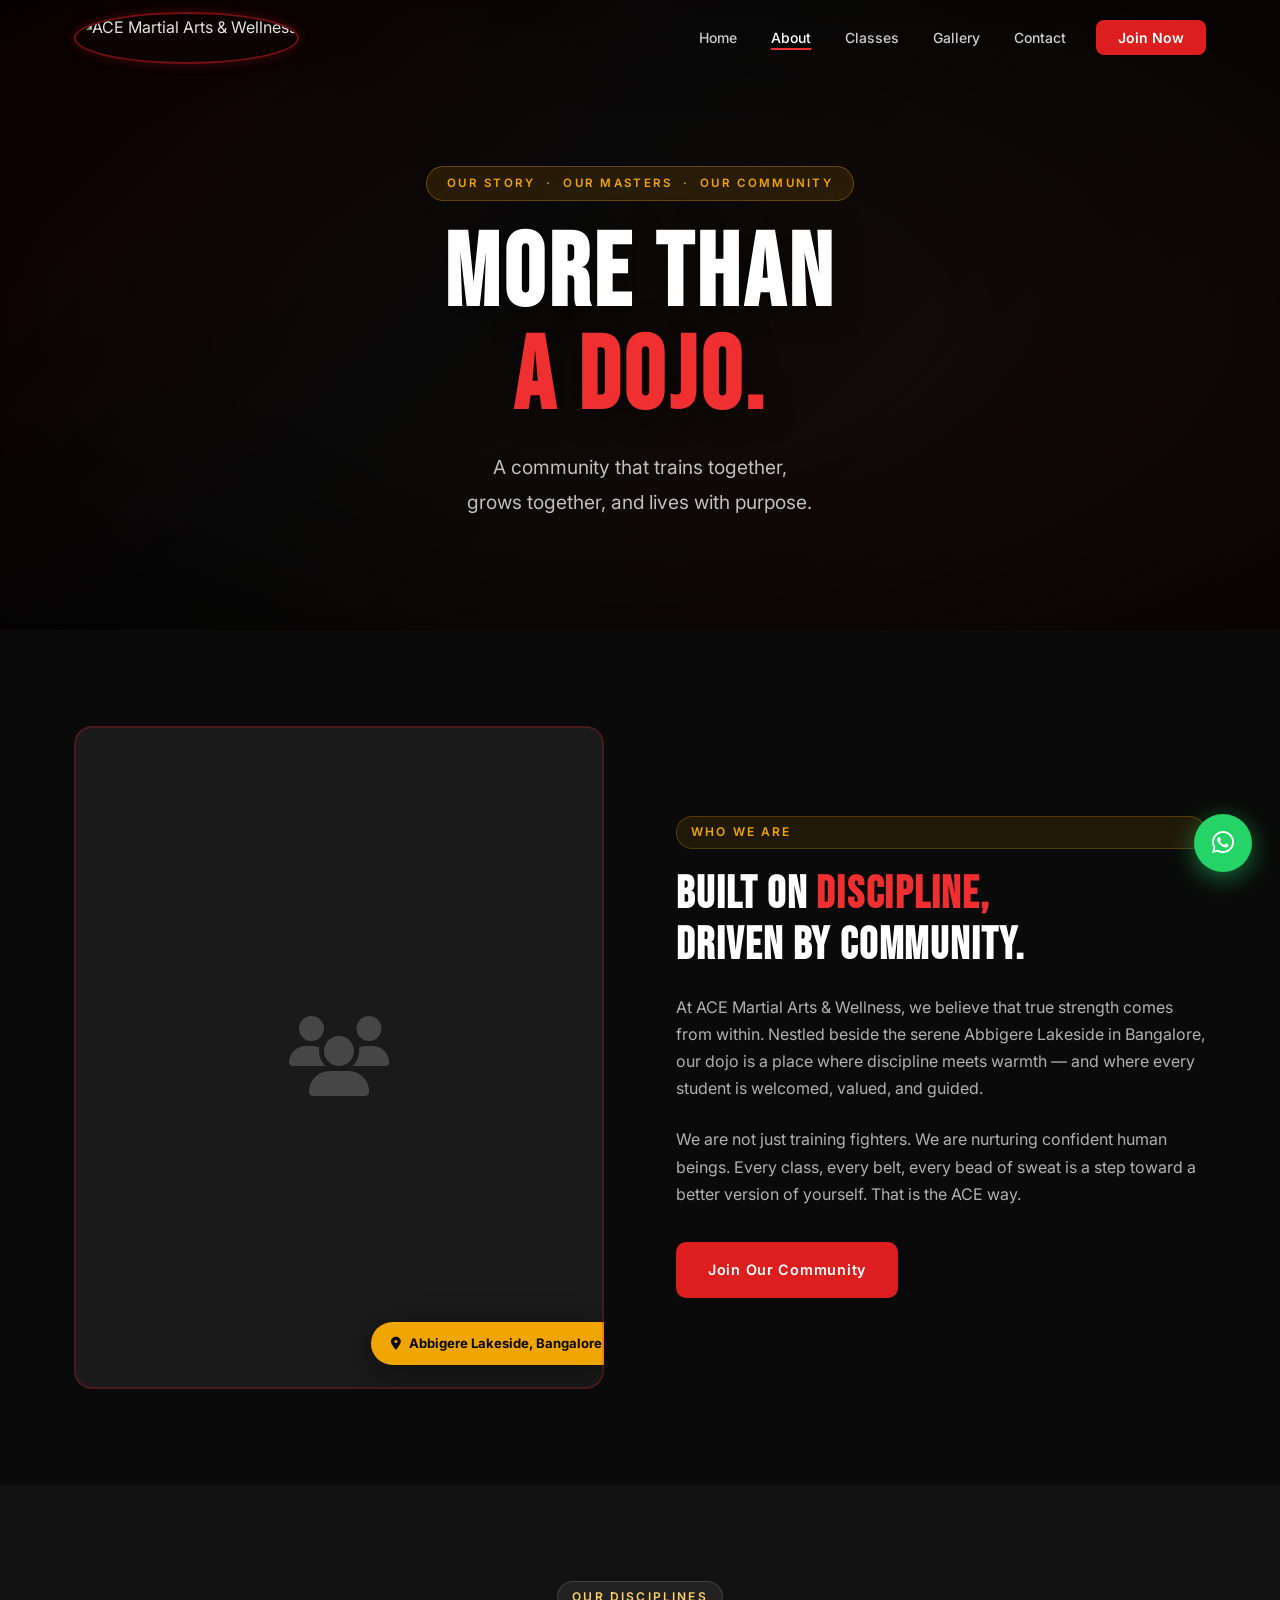
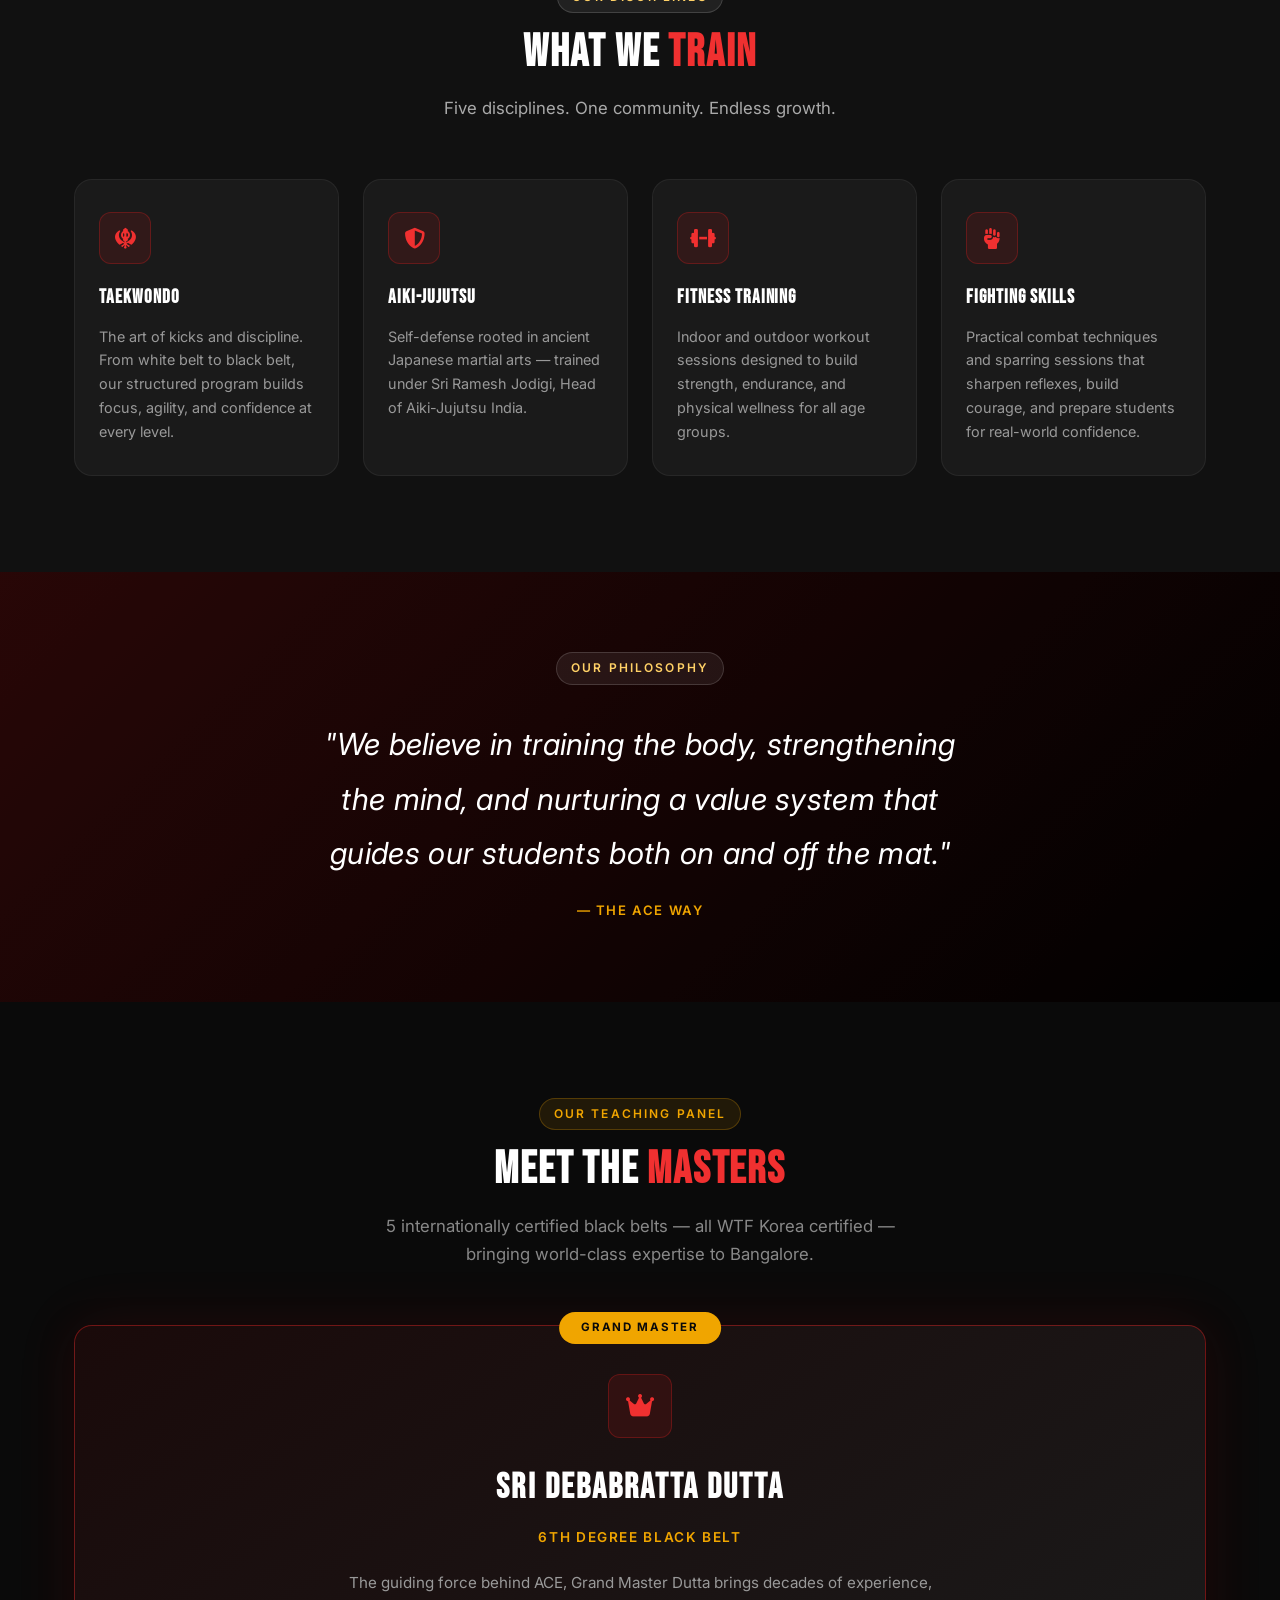
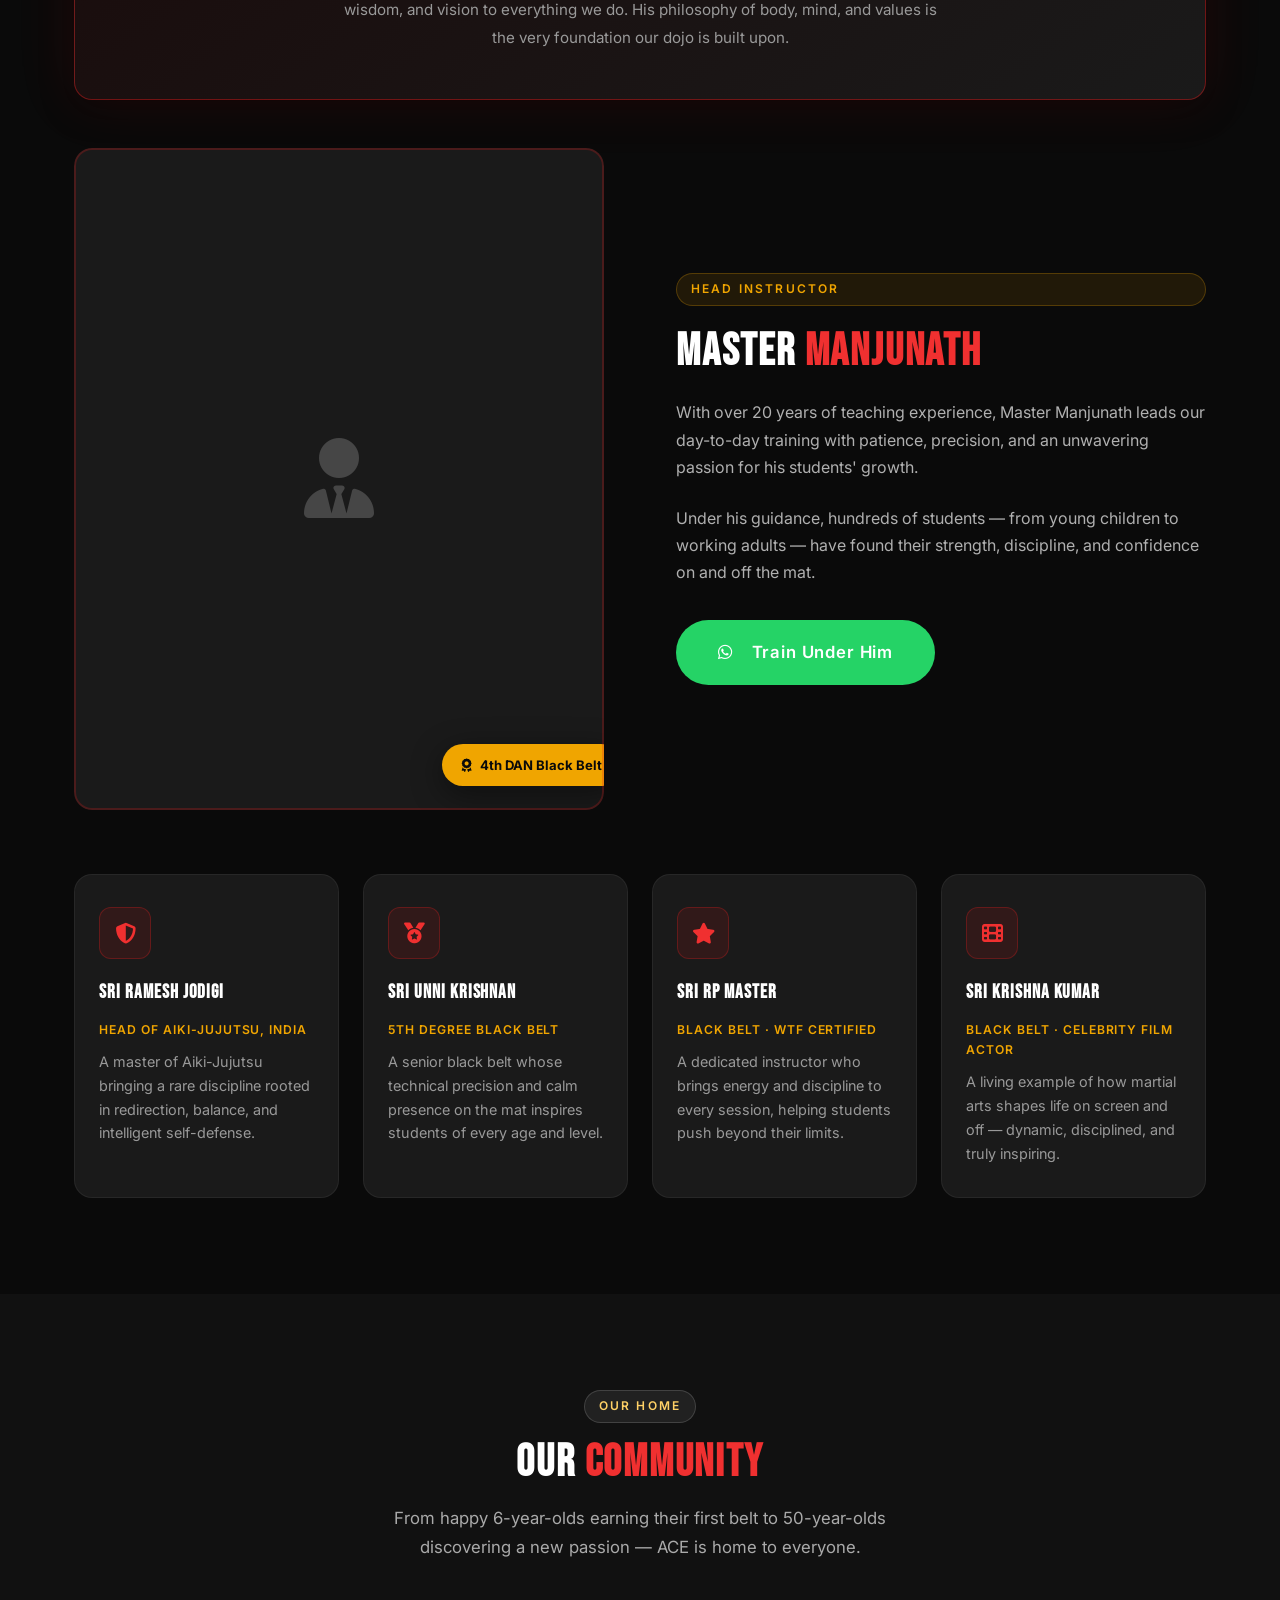
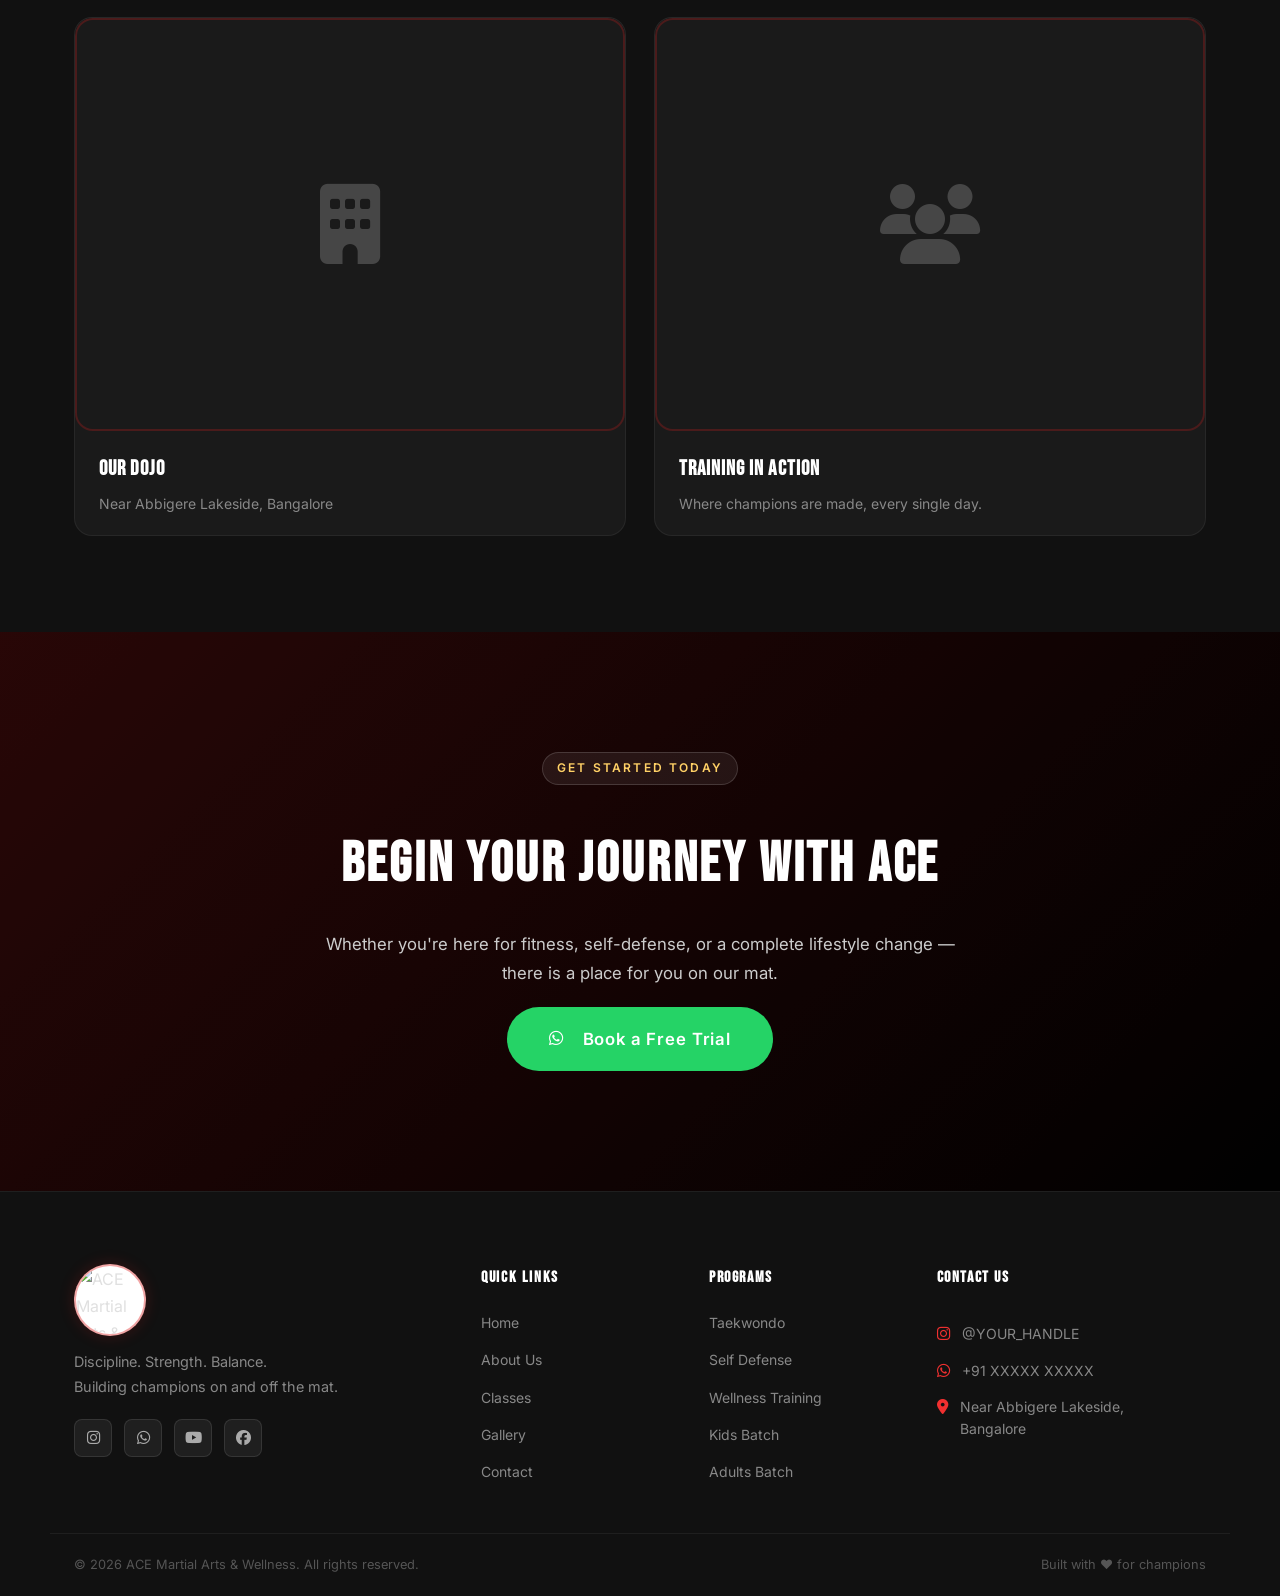
==== about.html @ c9cb8244 "Stage 1" ====
<!DOCTYPE html>
<html lang="en">
<head>
  <meta charset="UTF-8" />
  <meta name="viewport" content="width=device-width, initial-scale=1.0" />
  <title>About Us | ACE Martial Arts & Wellness</title>
  <link rel="stylesheet" href="css/style.css" />
  <link rel="stylesheet" href="css/responsive.css" />
  <link rel="preconnect" href="https://fonts.googleapis.com" />
  <link rel="preconnect" href="https://fonts.gstatic.com" crossorigin />
  <link href="https://fonts.googleapis.com/css2?family=Bebas+Neue&family=Inter:wght@300;400;500;600;700&display=swap" rel="stylesheet" />
  <link rel="stylesheet" href="https://cdnjs.cloudflare.com/ajax/libs/font-awesome/6.5.0/css/all.min.css" />
</head>
<body>

  <!-- ========== NAVIGATION ========== -->
  <nav class="navbar" id="navbar">
    <div class="nav-container">
      <a href="index.html" class="nav-logo">
        <img src="images/logo.jpeg" alt="ACE Martial Arts & Wellness" class="nav-logo-img" />
      </a>
      <ul class="nav-links" id="navLinks">
        <li><a href="index.html" class="nav-link">Home</a></li>
        <li><a href="about.html" class="nav-link active">About</a></li>
        <li><a href="classes.html" class="nav-link">Classes</a></li>
        <li><a href="gallery.html" class="nav-link">Gallery</a></li>
        <li><a href="contact.html" class="nav-link">Contact</a></li>
        <li><a href="https://wa.me/91XXXXXXXXXX" target="_blank" class="nav-cta">Join Now</a></li>
      </ul>
      <button class="hamburger" id="hamburger" aria-label="Toggle menu">
        <span></span><span></span><span></span>
      </button>
    </div>
  </nav>

  <!-- ========== HERO BANNER ========== -->
  <section class="hero" style="min-height: 70vh;">
    <div class="hero-overlay"></div>
    <div class="hero-content">
      <p class="hero-badge">Our Story &nbsp;·&nbsp; Our Masters &nbsp;·&nbsp; Our Community</p>
      <h1 class="hero-title">More Than<br /><span class="hero-title-accent">a Dojo.</span></h1>
      <p class="hero-tagline">A community that trains together,<br />grows together, and lives with purpose.</p>
    </div>
  </section>

  <!-- ========== WHO WE ARE ========== -->
  <section class="intro section">
    <div class="container">
      <div class="intro-grid">

        <div class="intro-visual">
          <div class="intro-img-wrapper">
            <img src="images/group-photo.jpg" alt="ACE Community" onerror="this.style.display='none'" />
            <div class="intro-img-placeholder"><i class="fas fa-users"></i></div>
            <div class="intro-badge-float">
              <i class="fas fa-map-marker-alt"></i>
              <span>Abbigere Lakeside, Bangalore</span>
            </div>
          </div>
        </div>

        <div class="intro-text">
          <span class="section-tag">Who We Are</span>
          <h2 class="section-title">Built on <span class="highlight">Discipline,</span><br />Driven by Community.</h2>
          <p class="section-body">
            At ACE Martial Arts &amp; Wellness, we believe that true strength comes from within.
            Nestled beside the serene Abbigere Lakeside in Bangalore, our dojo is a place where
            discipline meets warmth — and where every student is welcomed, valued, and guided.
          </p>
          <p class="section-body">
            We are not just training fighters. We are nurturing confident human beings. Every class,
            every belt, every bead of sweat is a step toward a better version of yourself.
            That is the ACE way.
          </p>
          <a href="contact.html" class="btn btn-primary">Join Our Community</a>
        </div>

      </div>
    </div>
  </section>

  <!-- ========== WHAT WE TRAIN ========== -->
  <section class="why-us section dark-section">
    <div class="container">
      <div class="section-header center">
        <span class="section-tag light">Our Disciplines</span>
        <h2 class="section-title light">What We <span class="highlight">Train</span></h2>
        <p class="section-subtitle light">Five disciplines. One community. Endless growth.</p>
      </div>
      <div class="features-grid">

        <div class="feature-card">
          <div class="feature-icon"><i class="fas fa-khanda"></i></div>
          <h3>Taekwondo</h3>
          <p>The art of kicks and discipline. From white belt to black belt, our structured program builds focus, agility, and confidence at every level.</p>
        </div>

        <div class="feature-card">
          <div class="feature-icon"><i class="fas fa-shield-halved"></i></div>
          <h3>Aiki-Jujutsu</h3>
          <p>Self-defense rooted in ancient Japanese martial arts — trained under Sri Ramesh Jodigi, Head of Aiki-Jujutsu India.</p>
        </div>

        <div class="feature-card">
          <div class="feature-icon"><i class="fas fa-dumbbell"></i></div>
          <h3>Fitness Training</h3>
          <p>Indoor and outdoor workout sessions designed to build strength, endurance, and physical wellness for all age groups.</p>
        </div>

        <div class="feature-card">
          <div class="feature-icon"><i class="fas fa-hand-fist"></i></div>
          <h3>Fighting Skills</h3>
          <p>Practical combat techniques and sparring sessions that sharpen reflexes, build courage, and prepare students for real-world confidence.</p>
        </div>

      </div>
    </div>
  </section>

  <!-- ========== PHILOSOPHY QUOTE ========== -->
  <section class="cta-section" style="padding: 80px 24px;">
    <div class="cta-overlay"></div>
    <div class="cta-content">
      <span class="section-tag light">Our Philosophy</span>
      <h2 style="font-size: clamp(1.3rem, 3vw, 1.9rem); font-family: var(--font-body); font-weight: 400; font-style: italic; letter-spacing: 0.01em; line-height: 1.8;">
        "We believe in training the body, strengthening the mind, and nurturing a value system
        that guides our students both on and off the mat."
      </h2>
      <p style="color: var(--clr-gold); font-weight: 600; letter-spacing: 0.12em; text-transform: uppercase; font-size: 0.82rem;">
        — The ACE Way
      </p>
    </div>
  </section>

  <!-- ========== GRAND MASTER ========== -->
  <section class="section">
    <div class="container">
      <div class="section-header center">
        <span class="section-tag">Our Teaching Panel</span>
        <h2 class="section-title">Meet the <span class="highlight">Masters</span></h2>
        <p class="section-subtitle">5 internationally certified black belts — all WTF Korea certified — bringing world-class expertise to Bangalore.</p>
      </div>

      <!-- Grand Master highlight card -->
      <div class="pricing-card" style="margin-bottom: 48px; text-align: center; padding: 48px 40px;">
        <div class="pricing-badge">Grand Master</div>
        <div class="feature-icon" style="margin: 0 auto 20px; width: 64px; height: 64px; font-size: 1.6rem;">
          <i class="fas fa-crown"></i>
        </div>
        <h3 style="font-family: var(--font-display); font-size: 2.2rem; letter-spacing: 0.06em; color: var(--clr-white); margin-bottom: 8px;">
          Sri Debabratta Dutta
        </h3>
        <p style="color: var(--clr-gold); font-weight: 600; font-size: 0.85rem; letter-spacing: 0.12em; text-transform: uppercase; margin-bottom: 20px;">
          6th Degree Black Belt
        </p>
        <p style="color: #999; max-width: 600px; margin: 0 auto; font-size: 0.95rem; line-height: 1.8;">
          The guiding force behind ACE, Grand Master Dutta brings decades of experience, wisdom,
          and vision to everything we do. His philosophy of body, mind, and values is the
          very foundation our dojo is built upon.
        </p>
      </div>

      <!-- Head Instructor — Master Manjunath -->
      <div class="intro-grid" style="margin-bottom: 64px;">
        <div class="intro-visual">
          <div class="intro-img-wrapper">
            <img src="images/instructor.jpg" alt="Master Manjunath" onerror="this.style.display='none'" />
            <div class="intro-img-placeholder"><i class="fas fa-user-tie"></i></div>
            <div class="intro-badge-float">
              <i class="fas fa-award"></i>
              <span>4th DAN Black Belt</span>
            </div>
          </div>
        </div>
        <div class="intro-text">
          <span class="section-tag">Head Instructor</span>
          <h2 class="section-title">Master <span class="highlight">Manjunath</span></h2>
          <p class="section-body">
            With over 20 years of teaching experience, Master Manjunath leads our day-to-day
            training with patience, precision, and an unwavering passion for his students' growth.
          </p>
          <p class="section-body">
            Under his guidance, hundreds of students — from young children to working adults —
            have found their strength, discipline, and confidence on and off the mat.
          </p>
          <a href="https://wa.me/91XXXXXXXXXX" target="_blank" class="btn btn-whatsapp">
            <i class="fab fa-whatsapp"></i>&nbsp; Train Under Him
          </a>
        </div>
      </div>

      <!-- Other 4 Masters -->
      <div class="features-grid">

        <div class="feature-card">
          <div class="feature-icon"><i class="fas fa-shield-halved"></i></div>
          <h3>Sri Ramesh Jodigi</h3>
          <p style="color: var(--clr-gold); font-size: 0.76rem; font-weight: 600; letter-spacing: 0.08em; text-transform: uppercase; margin-bottom: 10px;">
            Head of Aiki-Jujutsu, India
          </p>
          <p>A master of Aiki-Jujutsu bringing a rare discipline rooted in redirection, balance, and intelligent self-defense.</p>
        </div>

        <div class="feature-card">
          <div class="feature-icon"><i class="fas fa-medal"></i></div>
          <h3>Sri Unni Krishnan</h3>
          <p style="color: var(--clr-gold); font-size: 0.76rem; font-weight: 600; letter-spacing: 0.08em; text-transform: uppercase; margin-bottom: 10px;">
            5th Degree Black Belt
          </p>
          <p>A senior black belt whose technical precision and calm presence on the mat inspires students of every age and level.</p>
        </div>

        <div class="feature-card">
          <div class="feature-icon"><i class="fas fa-star"></i></div>
          <h3>Sri RP Master</h3>
          <p style="color: var(--clr-gold); font-size: 0.76rem; font-weight: 600; letter-spacing: 0.08em; text-transform: uppercase; margin-bottom: 10px;">
            Black Belt · WTF Certified
          </p>
          <p>A dedicated instructor who brings energy and discipline to every session, helping students push beyond their limits.</p>
        </div>

        <div class="feature-card">
          <div class="feature-icon"><i class="fas fa-film"></i></div>
          <h3>Sri Krishna Kumar</h3>
          <p style="color: var(--clr-gold); font-size: 0.76rem; font-weight: 600; letter-spacing: 0.08em; text-transform: uppercase; margin-bottom: 10px;">
            Black Belt · Celebrity Film Actor
          </p>
          <p>A living example of how martial arts shapes life on screen and off — dynamic, disciplined, and truly inspiring.</p>
        </div>

      </div>
    </div>
  </section>

  <!-- ========== COMMUNITY PHOTOS ========== -->
  <section class="why-us section dark-section">
    <div class="container">
      <div class="section-header center">
        <span class="section-tag light">Our Home</span>
        <h2 class="section-title light">Our <span class="highlight">Community</span></h2>
        <p class="section-subtitle light">
          From happy 6-year-olds earning their first belt to 50-year-olds discovering
          a new passion — ACE is home to everyone.
        </p>
      </div>

      <div style="display: grid; grid-template-columns: 1fr 1fr; gap: 28px;">

        <div class="feature-card" style="padding: 0; overflow: hidden;">
          <div class="intro-img-wrapper" style="aspect-ratio: 4/3; border-radius: 10px 10px 0 0;">
            <img src="images/dojo-photo.jpg" alt="Our Dojo" onerror="this.style.display='none'" />
            <div class="intro-img-placeholder"><i class="fas fa-building"></i></div>
          </div>
          <div style="padding: 20px 24px;">
            <h3 style="font-family: var(--font-display); font-size: 1.3rem; color: var(--clr-white); letter-spacing: 0.05em; margin-bottom: 6px;">Our Dojo</h3>
            <p style="font-size: 0.875rem; color: #888;">Near Abbigere Lakeside, Bangalore</p>
          </div>
        </div>

        <div class="feature-card" style="padding: 0; overflow: hidden;">
          <div class="intro-img-wrapper" style="aspect-ratio: 4/3; border-radius: 10px 10px 0 0;">
            <img src="images/community-photo.jpg" alt="Training in action" onerror="this.style.display='none'" />
            <div class="intro-img-placeholder"><i class="fas fa-users"></i></div>
          </div>
          <div style="padding: 20px 24px;">
            <h3 style="font-family: var(--font-display); font-size: 1.3rem; color: var(--clr-white); letter-spacing: 0.05em; margin-bottom: 6px;">Training in Action</h3>
            <p style="font-size: 0.875rem; color: #888;">Where champions are made, every single day.</p>
          </div>
        </div>

      </div>
    </div>
  </section>

  <!-- ========== CALL TO ACTION ========== -->
  <section class="cta-section">
    <div class="cta-overlay"></div>
    <div class="cta-content">
      <span class="section-tag light">Get Started Today</span>
      <h2>Begin Your Journey with ACE</h2>
      <p>Whether you're here for fitness, self-defense, or a complete lifestyle change —<br />there is a place for you on our mat.</p>
      <a href="https://wa.me/91XXXXXXXXXX" target="_blank" class="btn btn-whatsapp">
        <i class="fab fa-whatsapp"></i>&nbsp; Book a Free Trial
      </a>
    </div>
  </section>

  <!-- ========== FOOTER ========== -->
  <footer class="footer">
    <div class="footer-container">

      <div class="footer-brand">
        <a href="index.html" class="footer-logo">
          <img src="images/logo.jpeg" alt="ACE Martial Arts & Wellness" class="footer-logo-img" />
        </a>
        <p>Discipline. Strength. Balance.<br />Building champions on and off the mat.</p>
        <div class="footer-socials">
          <a href="https://instagram.com/YOUR_HANDLE" target="_blank" aria-label="Instagram"><i class="fab fa-instagram"></i></a>
          <a href="https://wa.me/91XXXXXXXXXX" target="_blank" aria-label="WhatsApp"><i class="fab fa-whatsapp"></i></a>
          <a href="#" aria-label="YouTube"><i class="fab fa-youtube"></i></a>
          <a href="#" aria-label="Facebook"><i class="fab fa-facebook"></i></a>
        </div>
      </div>

      <div class="footer-links-col">
        <h4>Quick Links</h4>
        <ul>
          <li><a href="index.html">Home</a></li>
          <li><a href="about.html">About Us</a></li>
          <li><a href="classes.html">Classes</a></li>
          <li><a href="gallery.html">Gallery</a></li>
          <li><a href="contact.html">Contact</a></li>
        </ul>
      </div>

      <div class="footer-links-col">
        <h4>Programs</h4>
        <ul>
          <li><a href="classes.html">Taekwondo</a></li>
          <li><a href="classes.html">Self Defense</a></li>
          <li><a href="classes.html">Wellness Training</a></li>
          <li><a href="classes.html">Kids Batch</a></li>
          <li><a href="classes.html">Adults Batch</a></li>
        </ul>
      </div>

      <div class="footer-contact-col">
        <h4>Contact Us</h4>
        <div class="footer-contact-item">
          <i class="fab fa-instagram"></i>
          <a href="https://instagram.com/YOUR_HANDLE" target="_blank">@YOUR_HANDLE</a>
        </div>
        <div class="footer-contact-item">
          <i class="fab fa-whatsapp"></i>
          <a href="https://wa.me/91XXXXXXXXXX" target="_blank">+91 XXXXX XXXXX</a>
        </div>
        <div class="footer-contact-item">
          <i class="fas fa-location-dot"></i>
          <p>Near Abbigere Lakeside,<br />Bangalore</p>
        </div>
      </div>

    </div>
    <div class="footer-bottom">
      <p>&copy; 2026 ACE Martial Arts &amp; Wellness. All rights reserved.</p>
      <p>Built with &hearts; for champions</p>
    </div>
  </footer>

  <!-- ========== FLOATING WHATSAPP ========== -->
  <a href="https://wa.me/91XXXXXXXXXX" target="_blank" class="whatsapp-float" aria-label="Chat on WhatsApp">
    <i class="fab fa-whatsapp"></i>
  </a>

  <!-- ========== BACK TO TOP ========== -->
  <button class="back-to-top" id="backToTop" aria-label="Back to top">
    <i class="fas fa-chevron-up"></i>
  </button>

  <script src="js/main.js"></script>
</body>
</html>
---- css/style.css ----
/* ============================================================
   ACE MARTIAL ARTS & WELLNESS — Main Stylesheet
   Theme: Dark Red + Black + Gold accent
   Font: Bebas Neue (headings) + Inter (body)
   ============================================================ */

/* ---------- CSS VARIABLES ---------- */
:root {
  --clr-black:      #0a0a0a;
  --clr-dark:       #111111;
  --clr-dark-card:  #1a1a1a;
  --clr-dark-mid:   #222222;
  --clr-red:        #dc1e1e;
  --clr-red-dark:   #a81515;
  --clr-red-light:  #f03030;
  --clr-gold:       #f0a500;
  --clr-gold-light: #ffd166;
  --clr-white:      #ffffff;
  --clr-off-white:  #f5f5f5;
  --clr-text:       #e0e0e0;
  --clr-muted:      #888888;

  --font-display: 'Bebas Neue', sans-serif;
  --font-body:    'Inter', sans-serif;

  --nav-h: 75px;
  --radius: 10px;
  --radius-lg: 18px;
  --shadow: 0 8px 32px rgba(0,0,0,0.45);
  --shadow-sm: 0 4px 16px rgba(0,0,0,0.3);
  --transition: 0.3s ease;
}

/* ---------- RESET & BASE ---------- */
*, *::before, *::after { box-sizing: border-box; margin: 0; padding: 0; }

html { scroll-behavior: smooth; }

body {
  font-family: var(--font-body);
  background-color: var(--clr-black);
  color: var(--clr-text);
  line-height: 1.7;
  overflow-x: hidden;
}

img { max-width: 100%; display: block; }

a { text-decoration: none; color: inherit; }

ul { list-style: none; }

/* ---------- UTILITIES ---------- */
.container {
  max-width: 1180px;
  margin: 0 auto;
  padding: 0 24px;
}

.section { padding: 96px 0; }

.dark-section {
  background: var(--clr-dark);
}

.section-header.center { text-align: center; margin-bottom: 56px; }

.section-tag {
  display: inline-block;
  font-size: 0.75rem;
  font-weight: 600;
  letter-spacing: 0.18em;
  text-transform: uppercase;
  color: var(--clr-gold);
  background: rgba(240,165,0,0.1);
  border: 1px solid rgba(240,165,0,0.25);
  padding: 5px 14px;
  border-radius: 50px;
  margin-bottom: 14px;
}

.section-tag.light {
  color: var(--clr-gold-light);
  background: rgba(255,255,255,0.07);
  border-color: rgba(255,255,255,0.15);
}

.section-title {
  font-family: var(--font-display);
  font-size: clamp(2rem, 4vw, 2.8rem);
  letter-spacing: 0.04em;
  color: var(--clr-white);
  line-height: 1.15;
  margin-bottom: 16px;
}

.section-title.light { color: var(--clr-white); }

.section-subtitle {
  font-size: 1.05rem;
  color: var(--clr-muted);
  max-width: 520px;
  margin: 0 auto;
}

.section-subtitle.light { color: #aaaaaa; }

.section-body {
  font-size: 1.0rem;
  color: #b0b0b0;
  margin-bottom: 18px;
}

.highlight { color: var(--clr-red-light); }

/* ---------- BUTTONS ---------- */
.btn {
  display: inline-flex;
  align-items: center;
  justify-content: center;
  gap: 8px;
  padding: 14px 30px;
  font-family: var(--font-body);
  font-size: 0.9rem;
  font-weight: 600;
  letter-spacing: 0.05em;
  border-radius: var(--radius);
  border: 2px solid transparent;
  cursor: pointer;
  transition: all var(--transition);
  white-space: nowrap;
}

.btn-primary {
  background: var(--clr-red);
  color: var(--clr-white);
  border-color: var(--clr-red);
}
.btn-primary:hover {
  background: var(--clr-red-light);
  border-color: var(--clr-red-light);
  transform: translateY(-2px);
  box-shadow: 0 6px 24px rgba(220,30,30,0.45);
}

.btn-outline {
  background: transparent;
  color: var(--clr-white);
  border-color: rgba(255,255,255,0.4);
}
.btn-outline:hover {
  background: rgba(255,255,255,0.1);
  border-color: var(--clr-white);
  transform: translateY(-2px);
}

.btn-whatsapp {
  background: #25d366;
  color: var(--clr-white);
  font-size: 1.05rem;
  padding: 16px 40px;
  border-radius: 50px;
}
.btn-whatsapp:hover {
  background: #1ebe5c;
  transform: translateY(-3px);
  box-shadow: 0 8px 28px rgba(37,211,102,0.4);
}

/* ============================================================
   NAVIGATION
   ============================================================ */
.navbar {
  position: fixed;
  top: 0; left: 0; right: 0;
  height: var(--nav-h);
  z-index: 1000;
  background: transparent;
  transition: background var(--transition), box-shadow var(--transition);
}

.navbar.scrolled {
  background: rgba(10,10,10,0.96);
  backdrop-filter: blur(14px);
  -webkit-backdrop-filter: blur(14px);
  box-shadow: 0 2px 20px rgba(0,0,0,0.6);
}

.nav-container {
  max-width: 1180px;
  margin: 0 auto;
  padding: 0 24px;
  height: 100%;
  display: flex;
  align-items: center;
  justify-content: space-between;
}

.nav-logo {
  display: flex;
  align-items: center;
  gap: 10px;
  text-decoration: none;
}

.logo-icon {
  font-size: 1.5rem;
  color: var(--clr-gold);
}

.logo-text {
  font-family: var(--font-display);
  font-size: 1.45rem;
  letter-spacing: 0.06em;
  color: var(--clr-white);
}

.logo-accent { color: var(--clr-red-light); }

/* Logo image — navbar */
.nav-logo-img {
  height: 52px;
  width: auto;
  border-radius: 50%;
  object-fit: cover;
  mix-blend-mode: screen;
  border: 2px solid rgba(220,30,30,0.5);
  box-shadow: 0 0 12px rgba(220,30,30,0.25);
  transition: box-shadow var(--transition), transform var(--transition);
}

.nav-logo-img:hover {
  box-shadow: 0 0 20px rgba(220,30,30,0.5);
  transform: scale(1.05);
}

/* Logo image — footer */
.footer-logo-img {
  height: 72px;
  width: 72px;
  border-radius: 50%;
  object-fit: cover;
  background: var(--clr-white);
  border: 2px solid rgba(220,30,30,0.4);
  box-shadow: 0 0 16px rgba(220,30,30,0.2);
  margin-bottom: 4px;
}

.nav-links {
  display: flex;
  align-items: center;
  gap: 6px;
}

.nav-link {
  font-size: 0.875rem;
  font-weight: 500;
  color: #cccccc;
  padding: 8px 14px;
  border-radius: 6px;
  transition: color var(--transition), background var(--transition);
  position: relative;
}

.nav-link::after {
  content: '';
  position: absolute;
  bottom: 4px; left: 50%;
  width: 0; height: 2px;
  background: var(--clr-red-light);
  border-radius: 2px;
  transform: translateX(-50%);
  transition: width var(--transition);
}

.nav-link:hover,
.nav-link.active {
  color: var(--clr-white);
}

.nav-link:hover::after,
.nav-link.active::after {
  width: 60%;
}

.nav-cta {
  margin-left: 10px;
  background: var(--clr-red);
  color: var(--clr-white) !important;
  padding: 9px 22px;
  border-radius: 8px;
  font-size: 0.875rem;
  font-weight: 600;
  transition: all var(--transition);
}

.nav-cta:hover {
  background: var(--clr-red-light);
  transform: translateY(-1px);
}

/* Hamburger */
.hamburger {
  display: none;
  flex-direction: column;
  gap: 5px;
  background: none;
  border: none;
  cursor: pointer;
  padding: 6px;
}

.hamburger span {
  display: block;
  width: 24px;
  height: 2px;
  background: var(--clr-white);
  border-radius: 2px;
  transition: all var(--transition);
}

.hamburger.open span:nth-child(1) { transform: translateY(7px) rotate(45deg); }
.hamburger.open span:nth-child(2) { opacity: 0; }
.hamburger.open span:nth-child(3) { transform: translateY(-7px) rotate(-45deg); }

/* ============================================================
   HERO
   ============================================================ */
.hero {
  position: relative;
  min-height: 100vh;
  display: flex;
  align-items: center;
  justify-content: center;
  text-align: center;
  overflow: hidden;
  background:
    linear-gradient(135deg, rgba(220,30,30,0.18) 0%, rgba(10,10,10,0.92) 55%),
    url('../images/hero-bg.jpg') center/cover no-repeat;
}

/* Fallback animated gradient when no image */
.hero::before {
  content: '';
  position: absolute;
  inset: 0;
  background: linear-gradient(135deg, #1a0000 0%, #0a0a0a 40%, #1a0a00 100%);
  z-index: 0;
}

.hero-overlay {
  position: absolute;
  inset: 0;
  background: radial-gradient(ellipse at center, transparent 30%, rgba(0,0,0,0.7) 100%);
  z-index: 1;
}

.hero-content {
  position: relative;
  z-index: 2;
  max-width: 780px;
  padding: 0 24px;
}

.hero-badge {
  display: inline-block;
  font-size: 0.72rem;
  font-weight: 600;
  letter-spacing: 0.2em;
  text-transform: uppercase;
  color: var(--clr-gold);
  background: rgba(240,165,0,0.12);
  border: 1px solid rgba(240,165,0,0.3);
  padding: 7px 20px;
  border-radius: 50px;
  margin-bottom: 24px;
}

.hero-title {
  font-family: var(--font-display);
  font-size: clamp(3rem, 8vw, 6.5rem);
  letter-spacing: 0.04em;
  color: var(--clr-white);
  line-height: 1.0;
  margin-bottom: 20px;
  text-shadow: 0 4px 30px rgba(0,0,0,0.5);
}

.hero-title-accent { color: var(--clr-red-light); }

.hero-tagline {
  font-size: clamp(1rem, 2.5vw, 1.2rem);
  color: #c0c0c0;
  margin-bottom: 40px;
  line-height: 1.8;
}

.hero-actions {
  display: flex;
  gap: 16px;
  justify-content: center;
  flex-wrap: wrap;
}

.hero-scroll-hint {
  position: absolute;
  bottom: 32px;
  left: 50%;
  transform: translateX(-50%);
  z-index: 2;
  display: flex;
  flex-direction: column;
  align-items: center;
  gap: 6px;
  font-size: 0.72rem;
  letter-spacing: 0.15em;
  text-transform: uppercase;
  color: #888;
  animation: bounce 2s infinite;
}

@keyframes bounce {
  0%, 100% { transform: translateX(-50%) translateY(0); }
  50%       { transform: translateX(-50%) translateY(6px); }
}

/* ============================================================
   STATS STRIP
   ============================================================ */
.stats-strip {
  background: var(--clr-red-dark);
  padding: 28px 24px;
}

.stats-container {
  max-width: 900px;
  margin: 0 auto;
  display: flex;
  align-items: center;
  justify-content: space-around;
  gap: 16px;
  flex-wrap: wrap;
}

.stat-item {
  display: flex;
  flex-direction: column;
  align-items: center;
  gap: 4px;
}

.stat-number {
  font-family: var(--font-display);
  font-size: 2.2rem;
  letter-spacing: 0.05em;
  color: var(--clr-white);
  line-height: 1;
}

.stat-label {
  font-size: 0.75rem;
  font-weight: 500;
  letter-spacing: 0.1em;
  text-transform: uppercase;
  color: rgba(255,255,255,0.75);
}

.stat-divider {
  width: 1px;
  height: 40px;
  background: rgba(255,255,255,0.2);
}

/* ============================================================
   INTRO SECTION
   ============================================================ */
.intro-grid {
  display: grid;
  grid-template-columns: 1fr 1fr;
  gap: 72px;
  align-items: center;
}

.intro-img-wrapper {
  position: relative;
  border-radius: var(--radius-lg);
  overflow: hidden;
  background: var(--clr-dark-card);
  aspect-ratio: 4/5;
  display: flex;
  align-items: center;
  justify-content: center;
}

.intro-img-wrapper img {
  width: 100%;
  height: 100%;
  object-fit: cover;
  border-radius: var(--radius-lg);
}

.intro-img-placeholder {
  font-size: 5rem;
  color: var(--clr-muted);
  opacity: 0.4;
}

.intro-img-wrapper::after {
  content: '';
  position: absolute;
  inset: 0;
  border-radius: var(--radius-lg);
  border: 2px solid rgba(220,30,30,0.25);
  pointer-events: none;
}

.intro-badge-float {
  position: absolute;
  bottom: 24px;
  right: -18px;
  background: var(--clr-gold);
  color: var(--clr-black);
  display: flex;
  align-items: center;
  gap: 8px;
  padding: 10px 20px;
  border-radius: 50px;
  font-size: 0.82rem;
  font-weight: 700;
  box-shadow: var(--shadow);
}

.intro-text {
  display: flex;
  flex-direction: column;
  gap: 6px;
}

.intro-text .btn { margin-top: 10px; align-self: flex-start; }

/* ============================================================
   WHY US / FEATURES
   ============================================================ */
.features-grid {
  display: grid;
  grid-template-columns: repeat(4, 1fr);
  gap: 24px;
}

.feature-card {
  background: var(--clr-dark-card);
  border: 1px solid rgba(255,255,255,0.06);
  border-radius: var(--radius-lg);
  padding: 32px 24px;
  transition: transform var(--transition), border-color var(--transition), box-shadow var(--transition);
}

.feature-card:hover {
  transform: translateY(-6px);
  border-color: rgba(220,30,30,0.4);
  box-shadow: 0 12px 36px rgba(220,30,30,0.15);
}

.feature-icon {
  width: 52px;
  height: 52px;
  background: rgba(220,30,30,0.12);
  border: 1px solid rgba(220,30,30,0.3);
  border-radius: 12px;
  display: flex;
  align-items: center;
  justify-content: center;
  font-size: 1.3rem;
  color: var(--clr-red-light);
  margin-bottom: 18px;
}

.feature-card h3 {
  font-family: var(--font-display);
  font-size: 1.2rem;
  letter-spacing: 0.05em;
  color: var(--clr-white);
  margin-bottom: 10px;
}

.feature-card p {
  font-size: 0.9rem;
  color: #999;
  line-height: 1.65;
}

/* ============================================================
   PROGRAMS / CLASSES PREVIEW
   ============================================================ */
.programs-grid {
  display: grid;
  grid-template-columns: repeat(3, 1fr);
  gap: 28px;
}

.program-card {
  background: var(--clr-dark-card);
  border: 1px solid rgba(255,255,255,0.07);
  border-radius: var(--radius-lg);
  padding: 36px 28px;
  display: flex;
  flex-direction: column;
  gap: 14px;
  position: relative;
  transition: transform var(--transition), box-shadow var(--transition), border-color var(--transition);
}

.program-card:hover {
  transform: translateY(-6px);
  box-shadow: var(--shadow);
  border-color: rgba(220,30,30,0.35);
}

.program-card.featured {
  background: linear-gradient(145deg, #1e0808, #1a1a1a);
  border-color: var(--clr-red);
  box-shadow: 0 0 40px rgba(220,30,30,0.2);
}

.program-icon {
  width: 56px;
  height: 56px;
  background: rgba(220,30,30,0.15);
  border-radius: 14px;
  display: flex;
  align-items: center;
  justify-content: center;
  font-size: 1.4rem;
  color: var(--clr-red-light);
}

.program-tag {
  position: absolute;
  top: 18px; right: 18px;
  background: var(--clr-gold);
  color: var(--clr-black);
  font-size: 0.68rem;
  font-weight: 700;
  letter-spacing: 0.1em;
  text-transform: uppercase;
  padding: 4px 12px;
  border-radius: 50px;
}

.program-card h3 {
  font-family: var(--font-display);
  font-size: 1.5rem;
  letter-spacing: 0.05em;
  color: var(--clr-white);
}

.program-card p {
  font-size: 0.9rem;
  color: #999;
  line-height: 1.65;
  flex-grow: 1;
}

.program-features {
  display: flex;
  flex-direction: column;
  gap: 8px;
}

.program-features li {
  display: flex;
  align-items: center;
  gap: 10px;
  font-size: 0.875rem;
  color: #bbb;
}

.program-features li i {
  color: var(--clr-gold);
  font-size: 0.75rem;
  flex-shrink: 0;
}

.program-card .btn {
  margin-top: 6px;
  width: 100%;
}

/* ============================================================
   DISCIPLINES STRIP
   ============================================================ */
.disciplines-strip {
  display: flex;
  align-items: center;
  justify-content: center;
  gap: 24px;
  margin-bottom: 52px;
  flex-wrap: wrap;
}

.discipline-item {
  display: flex;
  flex-direction: column;
  align-items: center;
  gap: 10px;
}

.discipline-icon {
  width: 64px;
  height: 64px;
  background: rgba(220,30,30,0.12);
  border: 1px solid rgba(220,30,30,0.3);
  border-radius: 16px;
  display: flex;
  align-items: center;
  justify-content: center;
  font-size: 1.5rem;
  color: var(--clr-red-light);
}

.discipline-item span {
  font-size: 0.85rem;
  font-weight: 600;
  letter-spacing: 0.08em;
  text-transform: uppercase;
  color: #aaa;
}

.discipline-plus {
  font-family: var(--font-display);
  font-size: 2.2rem;
  color: var(--clr-red);
  line-height: 1;
  margin-bottom: 18px;
}

/* ============================================================
   PRICING CARD
   ============================================================ */
.pricing-card-wrapper {
  max-width: 820px;
  margin: 0 auto;
}

.pricing-card {
  background: linear-gradient(145deg, #1a0a0a, #1a1a1a);
  border: 1px solid rgba(220,30,30,0.45);
  border-radius: var(--radius-lg);
  padding: 48px 44px;
  position: relative;
  box-shadow: 0 0 60px rgba(220,30,30,0.12), var(--shadow);
}

.pricing-badge {
  position: absolute;
  top: -14px;
  left: 50%;
  transform: translateX(-50%);
  background: var(--clr-gold);
  color: var(--clr-black);
  font-size: 0.72rem;
  font-weight: 700;
  letter-spacing: 0.15em;
  text-transform: uppercase;
  padding: 6px 22px;
  border-radius: 50px;
  white-space: nowrap;
}

.pricing-top {
  display: grid;
  grid-template-columns: 1fr auto;
  gap: 32px;
  align-items: center;
  margin-bottom: 36px;
  padding-bottom: 36px;
  border-bottom: 1px solid rgba(255,255,255,0.07);
}

.pricing-title-block h3 {
  font-family: var(--font-display);
  font-size: 1.8rem;
  letter-spacing: 0.05em;
  color: var(--clr-white);
  margin-bottom: 8px;
}

.pricing-title-block p {
  font-size: 0.9rem;
  color: #888;
}

.pricing-price-block {
  display: flex;
  flex-direction: column;
  gap: 10px;
  text-align: right;
}

.price-row {
  display: flex;
  flex-direction: column;
  gap: 2px;
}

.price-label {
  font-size: 0.72rem;
  font-weight: 600;
  letter-spacing: 0.1em;
  text-transform: uppercase;
  color: var(--clr-muted);
}

.price-amount {
  font-family: var(--font-display);
  font-size: 2rem;
  letter-spacing: 0.04em;
  color: var(--clr-gold);
  line-height: 1.1;
}

.price-per {
  font-family: var(--font-body);
  font-size: 0.85rem;
  font-weight: 500;
  color: var(--clr-muted);
}

.price-divider {
  height: 1px;
  background: rgba(255,255,255,0.08);
  margin: 4px 0;
}

.pricing-features {
  display: grid;
  grid-template-columns: repeat(3, 1fr);
  gap: 28px;
  margin-bottom: 36px;
}

.pf-col h4 {
  display: flex;
  align-items: center;
  gap: 8px;
  font-size: 0.85rem;
  font-weight: 700;
  letter-spacing: 0.08em;
  text-transform: uppercase;
  color: var(--clr-red-light);
  margin-bottom: 14px;
}

.pf-col h4 i { font-size: 0.8rem; }

.pf-col ul {
  display: flex;
  flex-direction: column;
  gap: 9px;
}

.pf-col ul li {
  display: flex;
  align-items: center;
  gap: 9px;
  font-size: 0.875rem;
  color: #bbb;
}

.pf-col ul li i {
  color: var(--clr-gold);
  font-size: 0.7rem;
  flex-shrink: 0;
}

.pricing-action {
  display: flex;
  flex-direction: column;
  align-items: center;
  gap: 14px;
  padding-top: 32px;
  border-top: 1px solid rgba(255,255,255,0.07);
}

.pricing-action .btn-whatsapp {
  font-size: 1rem;
  padding: 15px 44px;
}

.pricing-note {
  font-size: 0.78rem;
  color: var(--clr-muted);
  letter-spacing: 0.05em;
}

/* ============================================================
   CTA SECTION
   ============================================================ */
.cta-section {
  position: relative;
  padding: 120px 24px;
  text-align: center;
  overflow: hidden;
  background:
    linear-gradient(rgba(0,0,0,0.72), rgba(0,0,0,0.72)),
    url('../images/hero-bg.jpg') center/cover no-repeat fixed;
}

.cta-section::before {
  content: '';
  position: absolute;
  inset: 0;
  background: linear-gradient(135deg, rgba(220,30,30,0.25), rgba(0,0,0,0.8));
  z-index: 0;
}

.cta-overlay {
  position: absolute;
  inset: 0;
  background: rgba(0,0,0,0.3);
  z-index: 1;
}

.cta-content {
  position: relative;
  z-index: 2;
  max-width: 640px;
  margin: 0 auto;
  display: flex;
  flex-direction: column;
  align-items: center;
  gap: 18px;
}

.cta-content h2 {
  font-family: var(--font-display);
  font-size: clamp(2.2rem, 5vw, 3.5rem);
  letter-spacing: 0.05em;
  color: var(--clr-white);
}

.cta-content p {
  font-size: 1.05rem;
  color: #cccccc;
  line-height: 1.75;
}

/* ============================================================
   FOOTER
   ============================================================ */
.footer {
  background: var(--clr-dark);
  border-top: 1px solid rgba(255,255,255,0.06);
}

.footer-container {
  max-width: 1180px;
  margin: 0 auto;
  padding: 72px 24px 48px;
  display: grid;
  grid-template-columns: 2fr 1fr 1fr 1.5fr;
  gap: 48px;
}

.footer-brand p {
  font-size: 0.9rem;
  color: #888;
  margin-top: 14px;
  line-height: 1.7;
}

.footer-logo { margin-bottom: 4px; }

.footer-socials {
  display: flex;
  gap: 12px;
  margin-top: 20px;
}

.footer-socials a {
  width: 38px;
  height: 38px;
  background: rgba(255,255,255,0.06);
  border: 1px solid rgba(255,255,255,0.1);
  border-radius: 8px;
  display: flex;
  align-items: center;
  justify-content: center;
  color: #aaa;
  font-size: 0.95rem;
  transition: all var(--transition);
}

.footer-socials a:hover {
  background: var(--clr-red);
  border-color: var(--clr-red);
  color: var(--clr-white);
  transform: translateY(-2px);
}

.footer-links-col h4,
.footer-contact-col h4 {
  font-family: var(--font-display);
  font-size: 1rem;
  letter-spacing: 0.1em;
  color: var(--clr-white);
  margin-bottom: 18px;
}

.footer-links-col ul { display: flex; flex-direction: column; gap: 10px; }

.footer-links-col a {
  font-size: 0.875rem;
  color: #888;
  transition: color var(--transition);
}

.footer-links-col a:hover { color: var(--clr-red-light); }

.footer-contact-col {
  display: flex;
  flex-direction: column;
  gap: 14px;
}

.footer-contact-item {
  display: flex;
  align-items: flex-start;
  gap: 12px;
}

.footer-contact-item i {
  color: var(--clr-red-light);
  font-size: 0.95rem;
  margin-top: 3px;
  flex-shrink: 0;
}

.footer-contact-item a,
.footer-contact-item p {
  font-size: 0.875rem;
  color: #888;
  line-height: 1.6;
  transition: color var(--transition);
}

.footer-contact-item a:hover { color: var(--clr-white); }

.footer-bottom {
  border-top: 1px solid rgba(255,255,255,0.06);
  padding: 20px 24px;
  max-width: 1180px;
  margin: 0 auto;
  display: flex;
  align-items: center;
  justify-content: space-between;
  flex-wrap: wrap;
  gap: 8px;
}

.footer-bottom p {
  font-size: 0.8rem;
  color: #555;
}

/* ============================================================
   FLOATING WHATSAPP BUTTON
   ============================================================ */
.whatsapp-float {
  position: fixed;
  bottom: 28px;
  right: 28px;
  z-index: 999;
  width: 58px;
  height: 58px;
  background: #25d366;
  color: var(--clr-white);
  border-radius: 50%;
  display: flex;
  align-items: center;
  justify-content: center;
  font-size: 1.6rem;
  box-shadow: 0 6px 24px rgba(37,211,102,0.5);
  transition: transform var(--transition), box-shadow var(--transition);
  animation: pulse-wa 2.5s infinite;
}

.whatsapp-float:hover {
  transform: scale(1.12);
  box-shadow: 0 8px 32px rgba(37,211,102,0.65);
  animation: none;
}

@keyframes pulse-wa {
  0%, 100% { box-shadow: 0 6px 24px rgba(37,211,102,0.5); }
  50%       { box-shadow: 0 6px 32px rgba(37,211,102,0.8), 0 0 0 10px rgba(37,211,102,0.08); }
}

/* ============================================================
   BACK TO TOP BUTTON
   ============================================================ */
.back-to-top {
  position: fixed;
  bottom: 98px;
  right: 30px;
  z-index: 998;
  width: 44px;
  height: 44px;
  background: var(--clr-dark-card);
  border: 1px solid rgba(255,255,255,0.12);
  color: var(--clr-white);
  border-radius: 50%;
  display: flex;
  align-items: center;
  justify-content: center;
  font-size: 0.85rem;
  cursor: pointer;
  opacity: 0;
  pointer-events: none;
  transition: opacity var(--transition), transform var(--transition);
}

.back-to-top.visible {
  opacity: 1;
  pointer-events: all;
}

.back-to-top:hover {
  background: var(--clr-red);
  border-color: var(--clr-red);
  transform: translateY(-3px);
}

/* ============================================================
   SCROLL ANIMATIONS
   ============================================================ */
.fade-in {
  opacity: 0;
  transform: translateY(28px);
  transition: opacity 0.6s ease, transform 0.6s ease;
}

.fade-in.visible {
  opacity: 1;
  transform: translateY(0);
}
.hero-content {
  padding-top: calc(var(--nav-h) + 20px);
}
---- css/responsive.css ----
/* ============================================================
   ACE MARTIAL ARTS — Responsive Styles
   Breakpoints:
     lg  → max 1100px
     md  → max 860px  (tablet)
     sm  → max 600px  (mobile)
     xs  → max 420px  (small phones)
   ============================================================ */

/* ---------- LARGE SCREENS (≤1100px) ---------- */
@media (max-width: 1100px) {
  .features-grid {
    grid-template-columns: repeat(2, 1fr);
  }

  .footer-container {
    grid-template-columns: 1fr 1fr;
    gap: 36px;
  }

  .footer-brand { grid-column: 1 / -1; }
}

/* ---------- TABLET (≤860px) ---------- */
@media (max-width: 860px) {
  /* Nav */
  .hamburger { display: flex; }

  .nav-links {
    position: fixed;
    top: var(--nav-h);
    left: 0; right: 0;
    background: rgba(10,10,10,0.97);
    backdrop-filter: blur(16px);
    flex-direction: column;
    align-items: stretch;
    padding: 16px 24px 28px;
    gap: 4px;
    transform: translateY(-110%);
    opacity: 0;
    pointer-events: none;
    transition: transform 0.35s ease, opacity 0.35s ease;
    border-bottom: 1px solid rgba(255,255,255,0.08);
  }

  .nav-links.open {
    transform: translateY(0);
    opacity: 1;
    pointer-events: all;
  }

  .nav-link {
    padding: 12px 16px;
    border-radius: 8px;
    font-size: 1rem;
  }

  .nav-link::after { display: none; }

  .nav-cta {
    margin-left: 0;
    margin-top: 8px;
    text-align: center;
    padding: 13px 22px;
  }

  /* Hero */
  .hero-title { font-size: clamp(2.6rem, 10vw, 4.5rem); }

  /* Intro */
  .intro-grid {
    grid-template-columns: 1fr;
    gap: 40px;
  }

  .intro-img-wrapper { max-width: 420px; margin: 0 auto; }

  .intro-badge-float { right: 0; }

  /* Pricing card */
  .pricing-top {
    grid-template-columns: 1fr;
    gap: 24px;
  }
  .pricing-price-block { text-align: left; flex-direction: row; gap: 28px; }
  .pricing-card { padding: 36px 28px; }
  .pricing-features { grid-template-columns: 1fr; gap: 20px; }

  /* Footer */
  .footer-container {
    grid-template-columns: 1fr 1fr;
    padding: 48px 24px 36px;
  }

  .footer-brand { grid-column: 1 / -1; }
}

/* ---------- MOBILE (≤600px) ---------- */
@media (max-width: 600px) {
  :root { --nav-h: 64px; }

  .section { padding: 64px 0; }

  /* Hero */
  .hero { min-height: 100svh; }
  .hero-badge { font-size: 0.65rem; letter-spacing: 0.12em; }
  .hero-title { font-size: clamp(2.2rem, 11vw, 3.5rem); }
  .hero-tagline { font-size: 0.95rem; }
  .hero-actions { flex-direction: column; gap: 12px; }
  .hero-actions .btn { width: 100%; max-width: 280px; }

  /* Stats strip */
  .stats-container {
    display: grid;
    grid-template-columns: 1fr 1fr;
    gap: 20px;
    text-align: center;
  }

  .stat-divider { display: none; }

  /* Features */
  .features-grid { grid-template-columns: 1fr; }

  /* Pricing card mobile */
  .pricing-card { padding: 32px 20px; }
  .pricing-price-block { flex-direction: column; gap: 12px; }
  .disciplines-strip { gap: 14px; }
  .discipline-plus { font-size: 1.6rem; margin-bottom: 12px; }

  /* Programs */
  .programs-grid { max-width: 100%; }

  /* Footer */
  .footer-container { grid-template-columns: 1fr; gap: 28px; }

  .footer-brand { grid-column: auto; }

  .footer-bottom {
    flex-direction: column;
    text-align: center;
    gap: 6px;
  }

  /* CTA */
  .cta-section { padding: 80px 24px; }
  .cta-content h2 { font-size: 2rem; }

  /* Floating buttons */
  .whatsapp-float {
    bottom: 20px;
    right: 20px;
    width: 52px;
    height: 52px;
    font-size: 1.4rem;
  }

  .back-to-top {
    bottom: 84px;
    right: 22px;
  }
}

/* ---------- SMALL PHONES (≤420px) ---------- */
@media (max-width: 420px) {
  .hero-title { font-size: 2rem; }

  .section-title { font-size: 1.7rem; }

  .stat-number { font-size: 1.8rem; }

  .feature-card { padding: 24px 18px; }

  .program-card { padding: 28px 20px; }
}

/* ---------- LANDSCAPE PHONES ---------- */
@media (max-height: 500px) and (orientation: landscape) {
  .hero { min-height: 100vw; }
  .hero-title { font-size: 2.2rem; }
}
/* ---------- CONTACT PAGE ---------- */
@media (max-width: 860px) {
  .contact-grid {
    grid-template-columns: 1fr;
    gap: 40px;
  }
}

@media (max-width: 600px) {
  .form-row {
    grid-template-columns: 1fr;
  }

  .social-strip {
    flex-direction: column;
  }

  .map-wrapper {
    height: 280px;
  }
}

/* ---------- CLASSES PAGE ---------- */
@media (max-width: 860px) {
  /* Schedule cards */
  [style*="grid-template-columns: repeat(3, 1fr)"] {
    display: grid;
    grid-template-columns: 1fr !important;
  }

  /* Grading info cards */
  [style*="grid-template-columns: 1fr 1fr"] {
    grid-template-columns: 1fr !important;
  }
}

@media (max-width: 600px) {
  /* Community photos on about page */
  [style*="grid-template-columns: 1fr 1fr"] {
    grid-template-columns: 1fr !important;
  }

  /* Belt progression */
  .belt-label {
    display: none;
  }
}
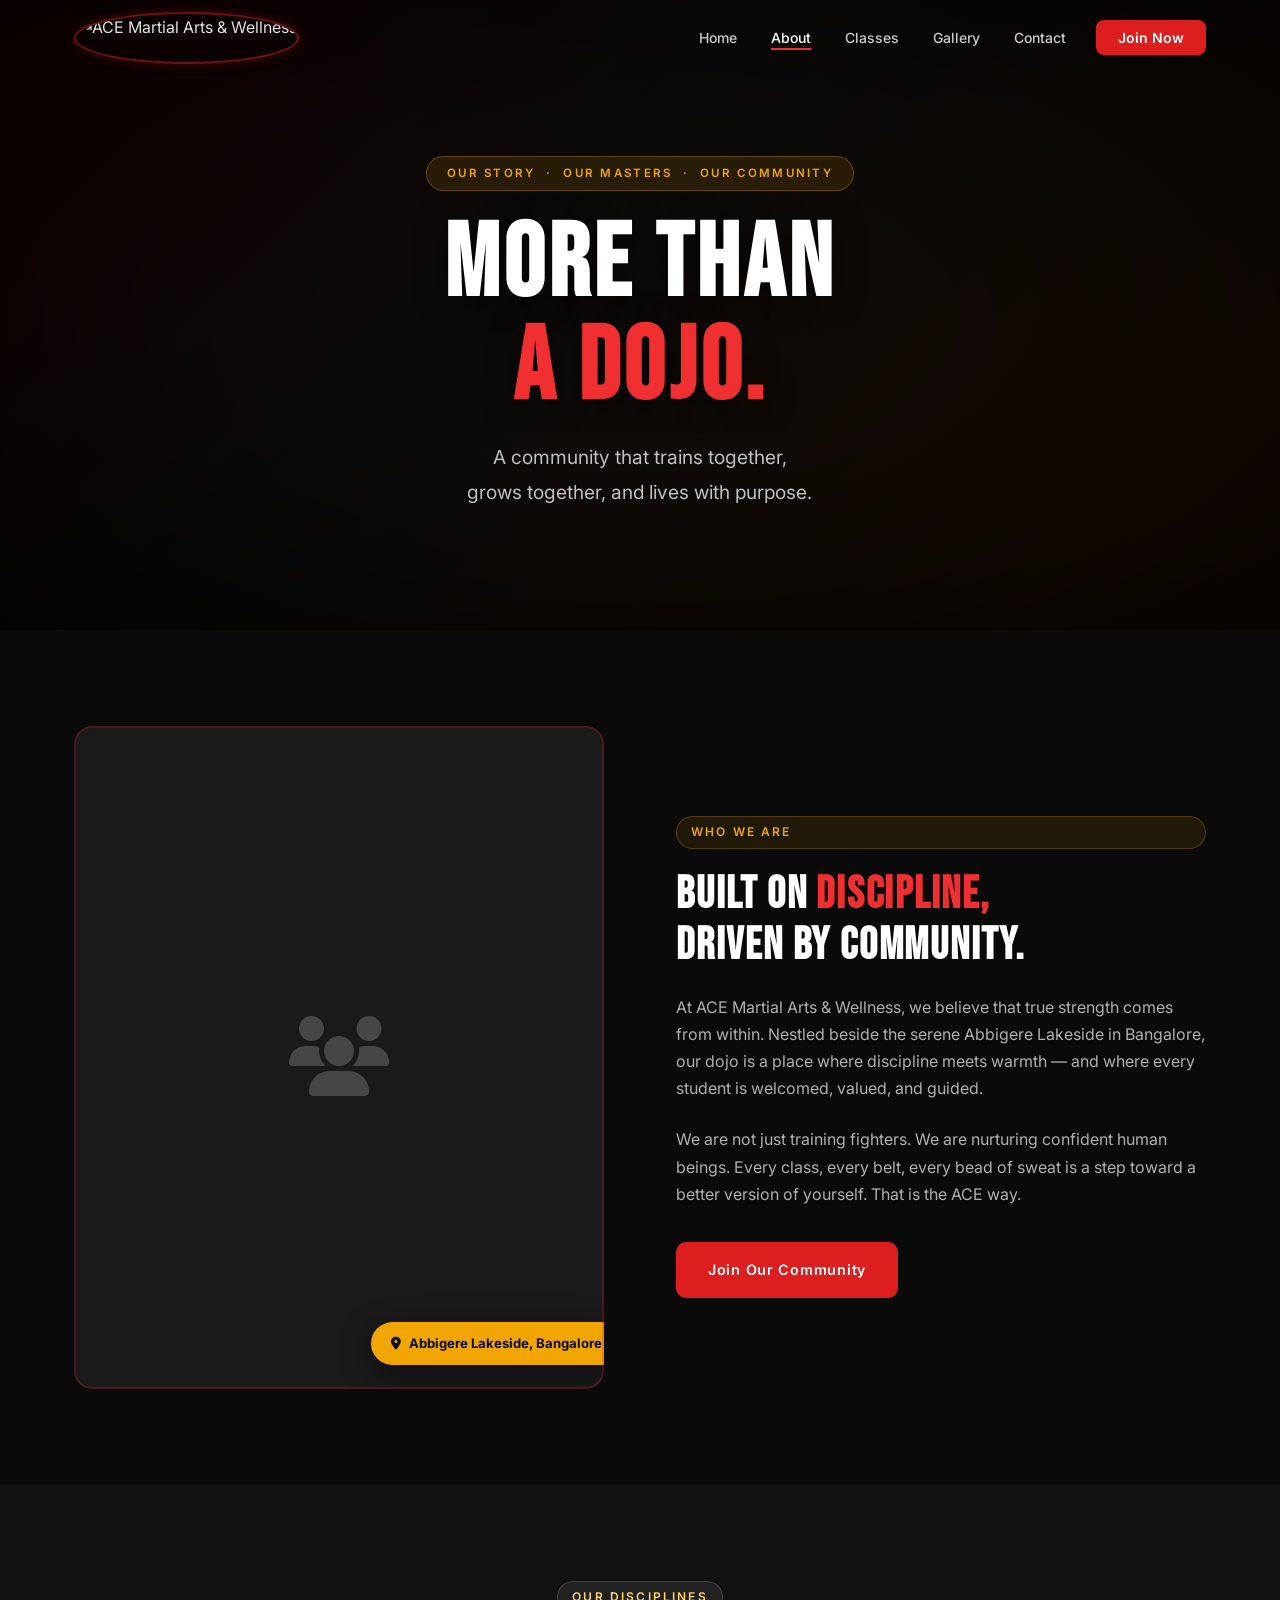
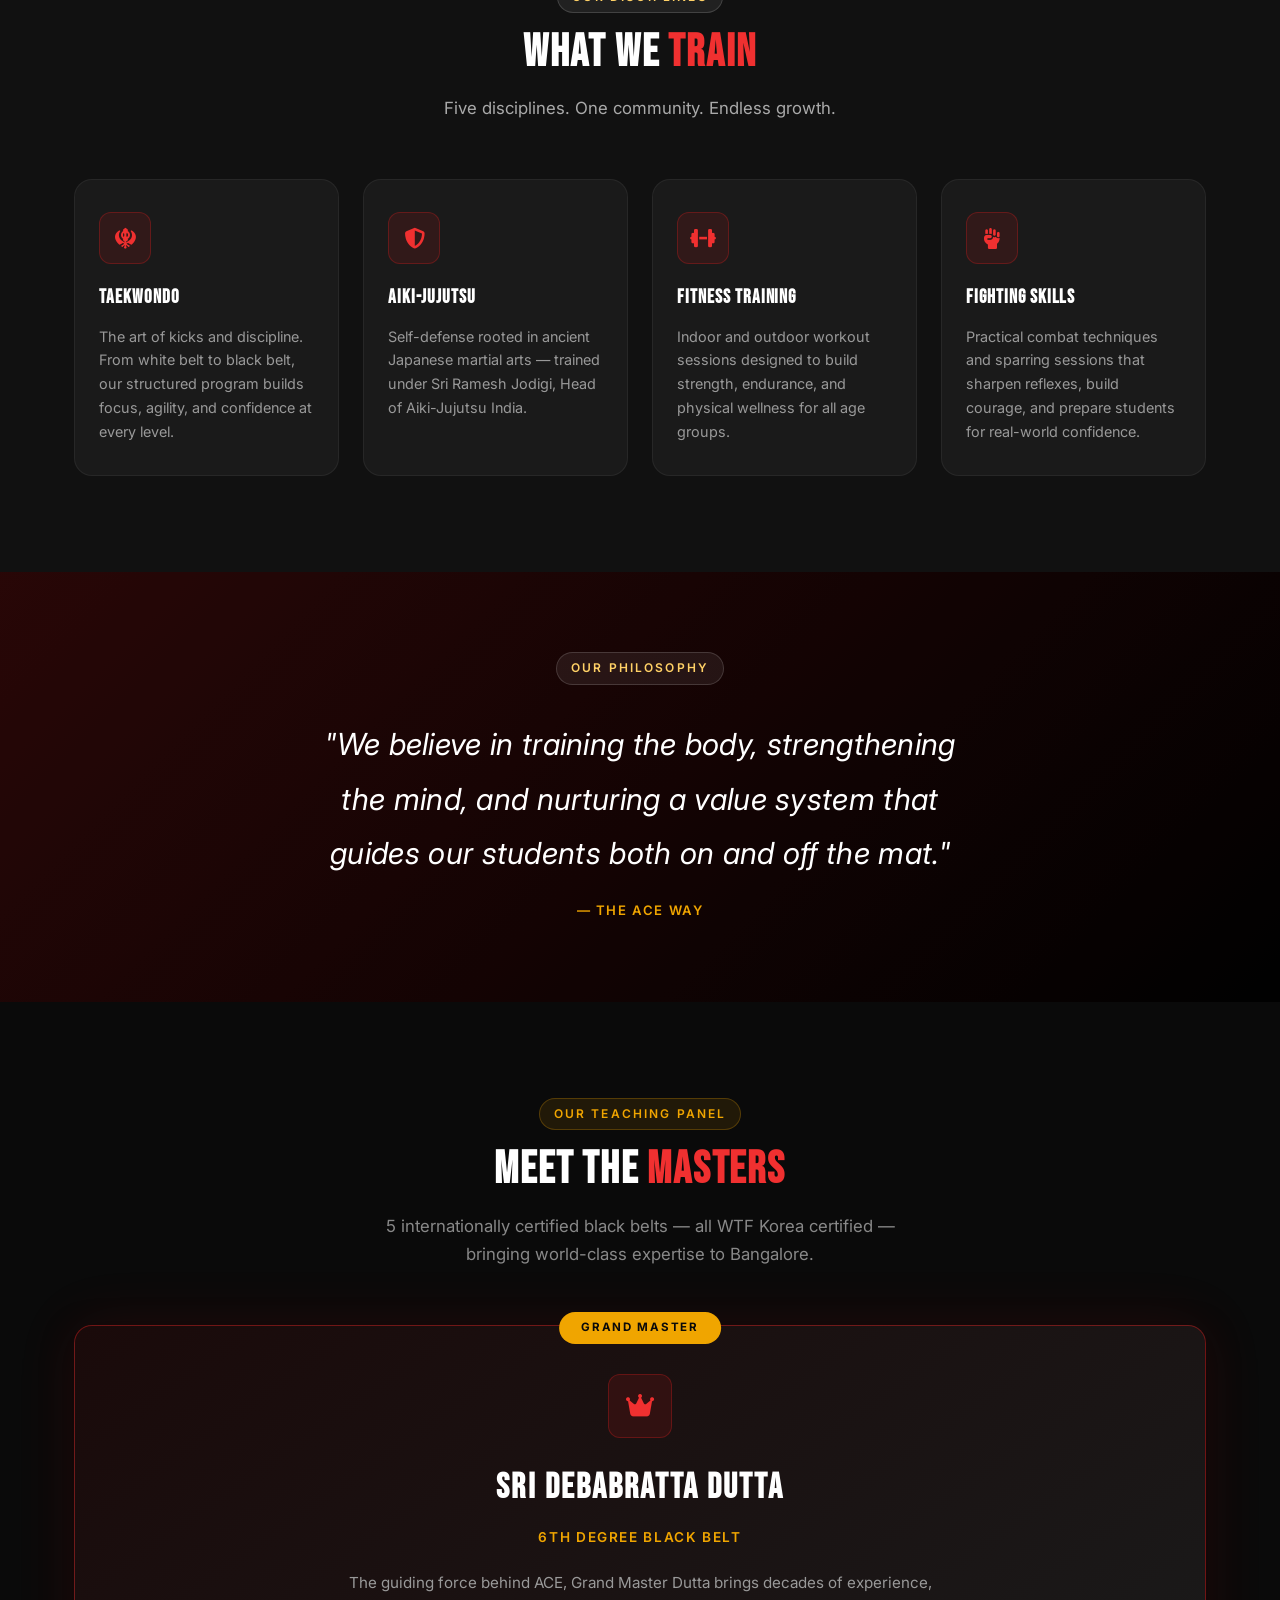
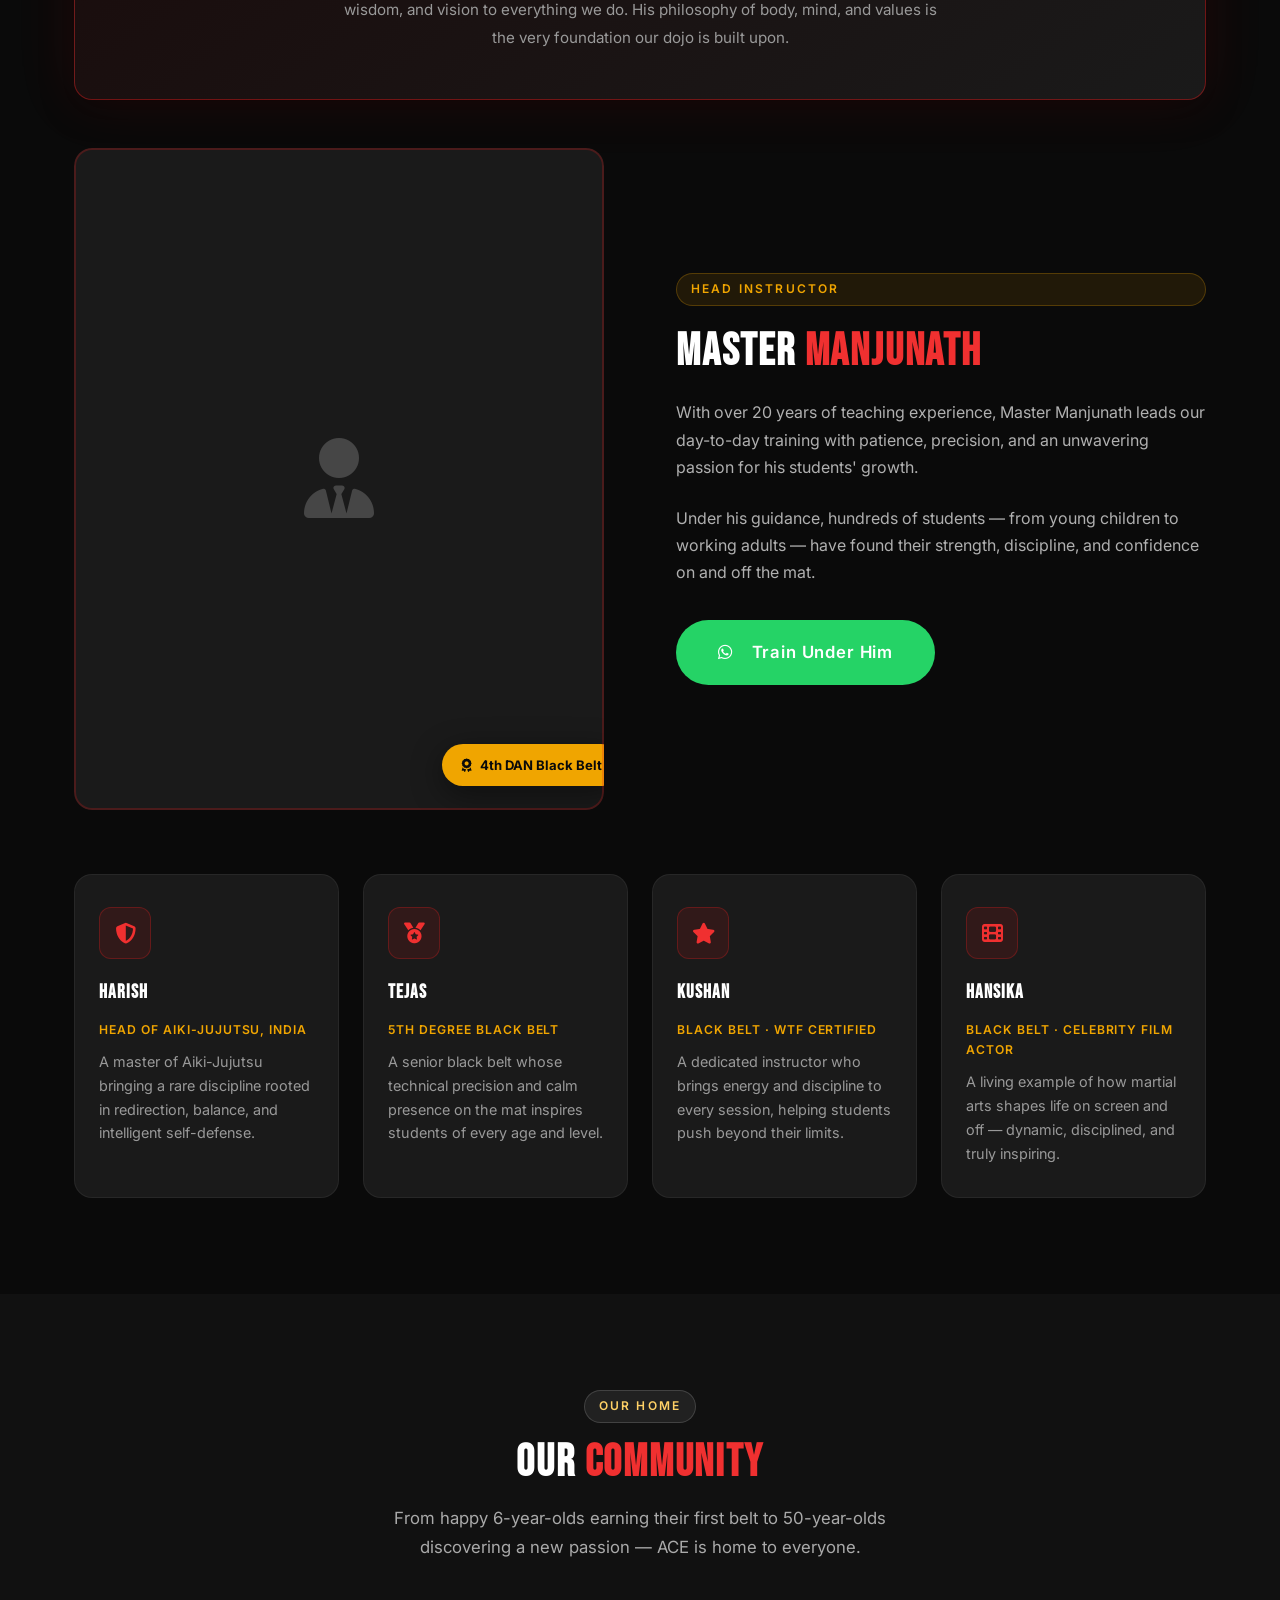
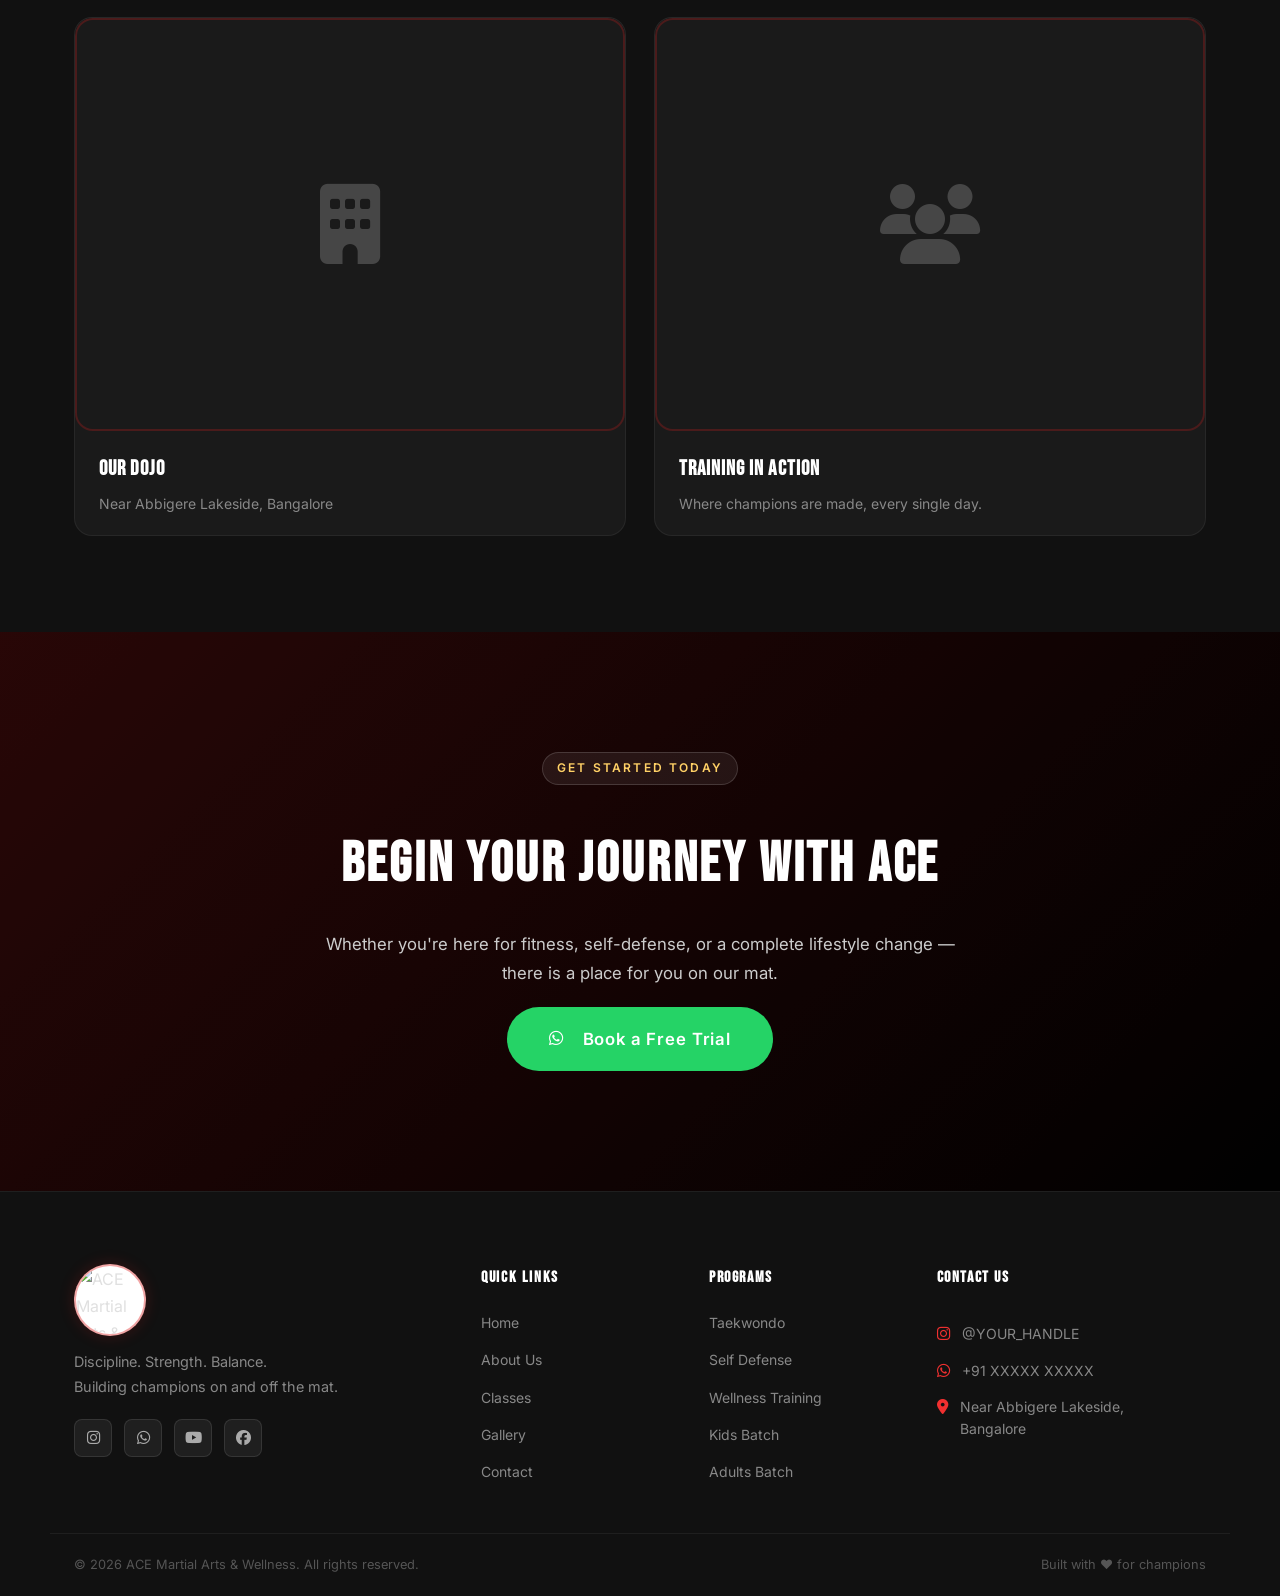
==== commit c5275095: "Mobile fixes and responsive updates" ====
--- a/about.html
+++ b/about.html
@@ -10,6 +10,7 @@
   <link rel="preconnect" href="https://fonts.gstatic.com" crossorigin />
   <link href="https://fonts.googleapis.com/css2?family=Bebas+Neue&family=Inter:wght@300;400;500;600;700&display=swap" rel="stylesheet" />
   <link rel="stylesheet" href="https://cdnjs.cloudflare.com/ajax/libs/font-awesome/6.5.0/css/all.min.css" />
+  <link rel="stylesheet" href="css/mobile-fixes.css" />
 </head>
 <body>
 
@@ -25,7 +26,7 @@
         <li><a href="classes.html" class="nav-link">Classes</a></li>
         <li><a href="gallery.html" class="nav-link">Gallery</a></li>
         <li><a href="contact.html" class="nav-link">Contact</a></li>
-        <li><a href="https://wa.me/91XXXXXXXXXX" target="_blank" class="nav-cta">Join Now</a></li>
+        <li><a href="https://wa.me/919731906675" target="_blank" class="nav-cta">Join Now</a></li>
       </ul>
       <button class="hamburger" id="hamburger" aria-label="Toggle menu">
         <span></span><span></span><span></span>
@@ -183,7 +184,7 @@
             Under his guidance, hundreds of students — from young children to working adults —
             have found their strength, discipline, and confidence on and off the mat.
           </p>
-          <a href="https://wa.me/91XXXXXXXXXX" target="_blank" class="btn btn-whatsapp">
+          <a href="https://wa.me/919731906675" target="_blank" class="btn btn-whatsapp">
             <i class="fab fa-whatsapp"></i>&nbsp; Train Under Him
           </a>
         </div>
@@ -194,7 +195,7 @@
 
         <div class="feature-card">
           <div class="feature-icon"><i class="fas fa-shield-halved"></i></div>
-          <h3>Sri Ramesh Jodigi</h3>
+          <h3>Harish</h3>
           <p style="color: var(--clr-gold); font-size: 0.76rem; font-weight: 600; letter-spacing: 0.08em; text-transform: uppercase; margin-bottom: 10px;">
             Head of Aiki-Jujutsu, India
           </p>
@@ -203,7 +204,7 @@
 
         <div class="feature-card">
           <div class="feature-icon"><i class="fas fa-medal"></i></div>
-          <h3>Sri Unni Krishnan</h3>
+          <h3>Tejas</h3>
           <p style="color: var(--clr-gold); font-size: 0.76rem; font-weight: 600; letter-spacing: 0.08em; text-transform: uppercase; margin-bottom: 10px;">
             5th Degree Black Belt
           </p>
@@ -212,7 +213,7 @@
 
         <div class="feature-card">
           <div class="feature-icon"><i class="fas fa-star"></i></div>
-          <h3>Sri RP Master</h3>
+          <h3>Kushan</h3>
           <p style="color: var(--clr-gold); font-size: 0.76rem; font-weight: 600; letter-spacing: 0.08em; text-transform: uppercase; margin-bottom: 10px;">
             Black Belt · WTF Certified
           </p>
@@ -221,7 +222,7 @@
 
         <div class="feature-card">
           <div class="feature-icon"><i class="fas fa-film"></i></div>
-          <h3>Sri Krishna Kumar</h3>
+          <h3>Hansika</h3>
           <p style="color: var(--clr-gold); font-size: 0.76rem; font-weight: 600; letter-spacing: 0.08em; text-transform: uppercase; margin-bottom: 10px;">
             Black Belt · Celebrity Film Actor
           </p>
@@ -347,11 +348,6 @@
     </div>
   </footer>
 
-  <!-- ========== FLOATING WHATSAPP ========== -->
-  <a href="https://wa.me/91XXXXXXXXXX" target="_blank" class="whatsapp-float" aria-label="Chat on WhatsApp">
-    <i class="fab fa-whatsapp"></i>
-  </a>
-
   <!-- ========== BACK TO TOP ========== -->
   <button class="back-to-top" id="backToTop" aria-label="Back to top">
     <i class="fas fa-chevron-up"></i>
--- a/css/style.css
+++ b/css/style.css
@@ -399,6 +399,7 @@
   display: flex;
   gap: 16px;
   justify-content: center;
+  align-items: center;
   flex-wrap: wrap;
 }
 
@@ -1064,39 +1065,6 @@
 }
 
 /* ============================================================
-   FLOATING WHATSAPP BUTTON
-   ============================================================ */
-.whatsapp-float {
-  position: fixed;
-  bottom: 28px;
-  right: 28px;
-  z-index: 999;
-  width: 58px;
-  height: 58px;
-  background: #25d366;
-  color: var(--clr-white);
-  border-radius: 50%;
-  display: flex;
-  align-items: center;
-  justify-content: center;
-  font-size: 1.6rem;
-  box-shadow: 0 6px 24px rgba(37,211,102,0.5);
-  transition: transform var(--transition), box-shadow var(--transition);
-  animation: pulse-wa 2.5s infinite;
-}
-
-.whatsapp-float:hover {
-  transform: scale(1.12);
-  box-shadow: 0 8px 32px rgba(37,211,102,0.65);
-  animation: none;
-}
-
-@keyframes pulse-wa {
-  0%, 100% { box-shadow: 0 6px 24px rgba(37,211,102,0.5); }
-  50%       { box-shadow: 0 6px 32px rgba(37,211,102,0.8), 0 0 0 10px rgba(37,211,102,0.08); }
-}
-
-/* ============================================================
    BACK TO TOP BUTTON
    ============================================================ */
 .back-to-top {
@@ -1145,5 +1113,5 @@
   transform: translateY(0);
 }
 .hero-content {
-  padding-top: calc(var(--nav-h) + 20px);
+  padding-top: calc(var(--nav-h));
 }
--- a/css/responsive.css
+++ b/css/responsive.css
@@ -225,4 +225,59 @@
   .belt-label {
     display: none;
   }
+}
+/* ---------- MOBILE FIXES ---------- */
+@media (max-width: 600px) {
+
+  /* Fix 1 — Logo in navbar */
+  .nav-logo-img {
+    height: 38px;
+    width: 38px;
+  }
+
+  /* Fix 2 — Hero badge wrapping */
+  .hero-badge {
+    font-size: 0.6rem;
+    letter-spacing: 0.1em;
+    padding: 5px 12px;
+    white-space: nowrap;
+    overflow: hidden;
+    text-overflow: ellipsis;
+    max-width: 90vw;
+  }
+
+  /* Fix 3 — Disciplines strip in one row */
+  .disciplines-strip {
+    display: flex;
+    flex-wrap: nowrap;
+    justify-content: center;
+    gap: 10px;
+  }
+
+  .discipline-item span {
+    font-size: 0.7rem;
+  }
+
+  .discipline-icon {
+    width: 52px;
+    height: 52px;
+    font-size: 1.2rem;
+  }
+
+  .discipline-plus {
+    font-size: 1.4rem;
+    margin-bottom: 24px;
+  }
+
+  /* Fix 4 — Back to top not overlapping */
+  .back-to-top {
+    bottom: 90px;
+    right: 16px;
+  }
+
+  /* Fix 5 — Navbar logo text not overflowing */
+  .nav-logo {
+    max-width: 70%;
+    overflow: hidden;
+  }
 }
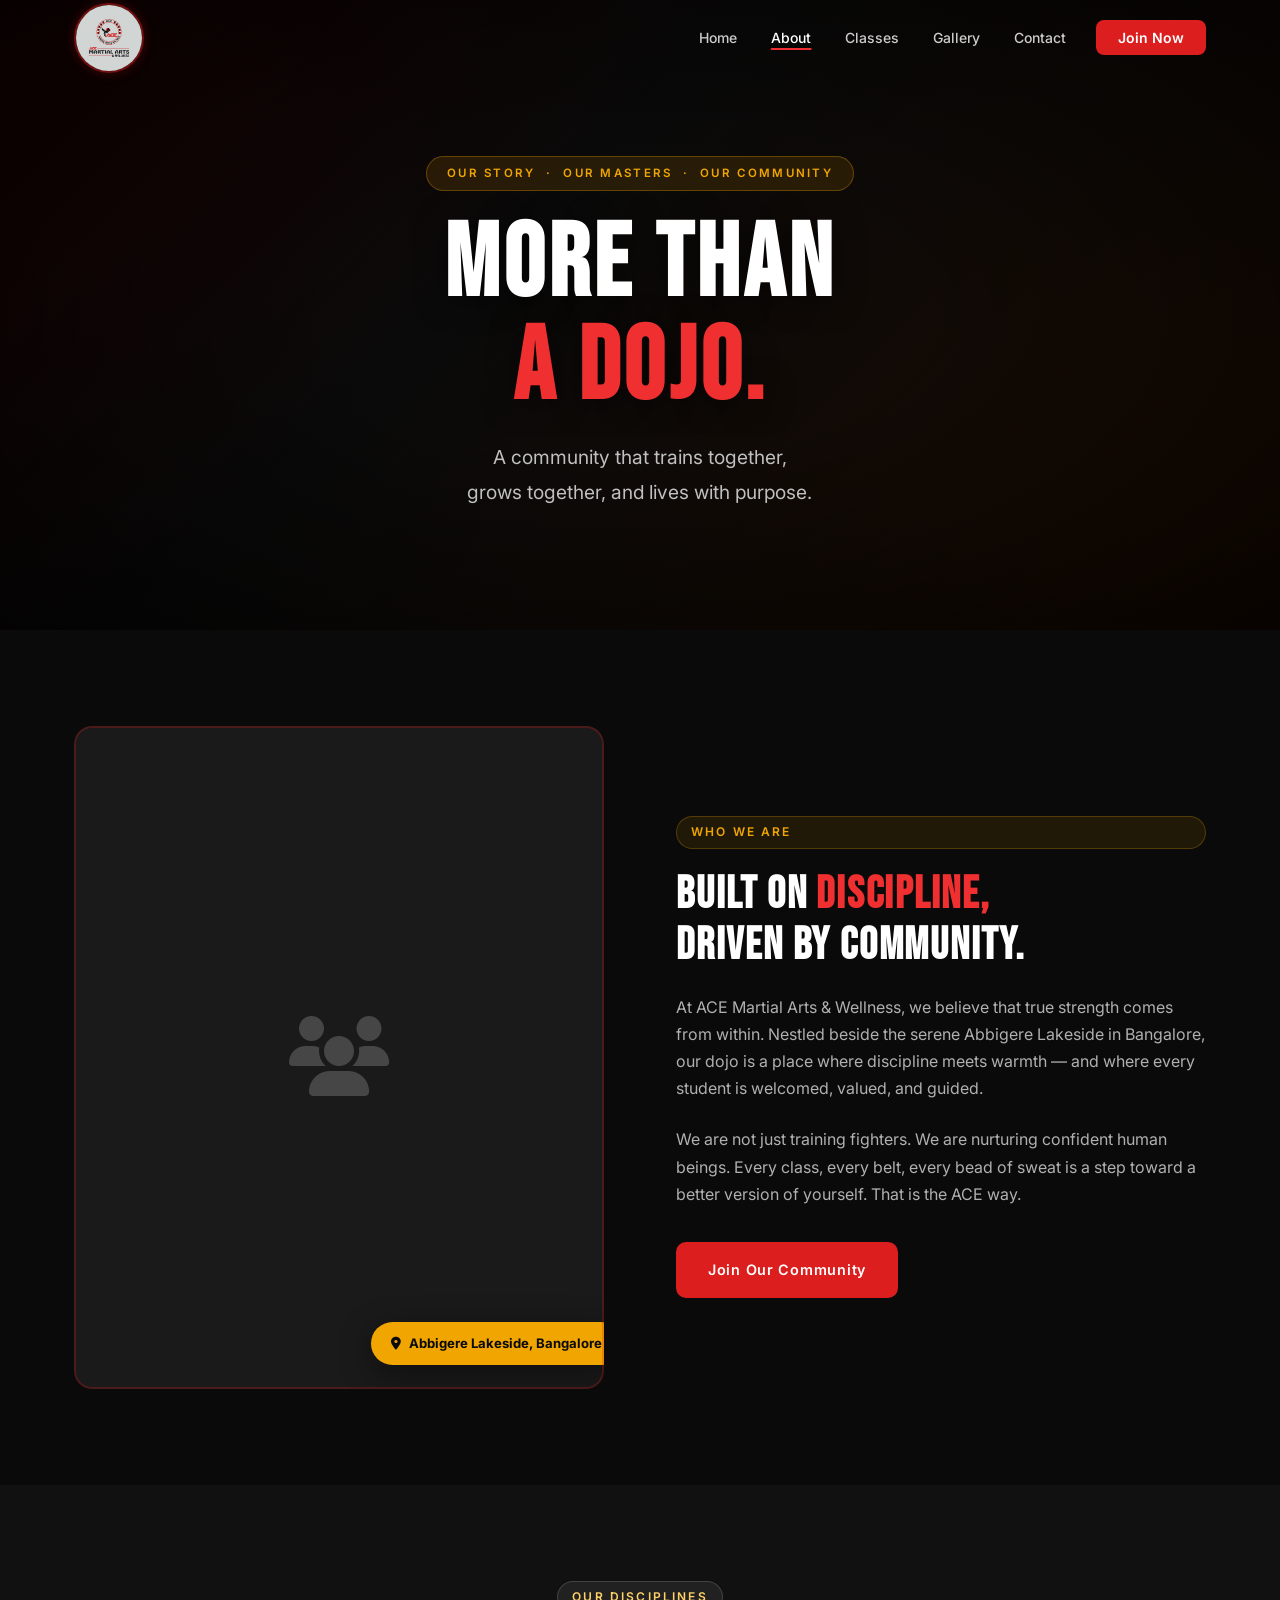
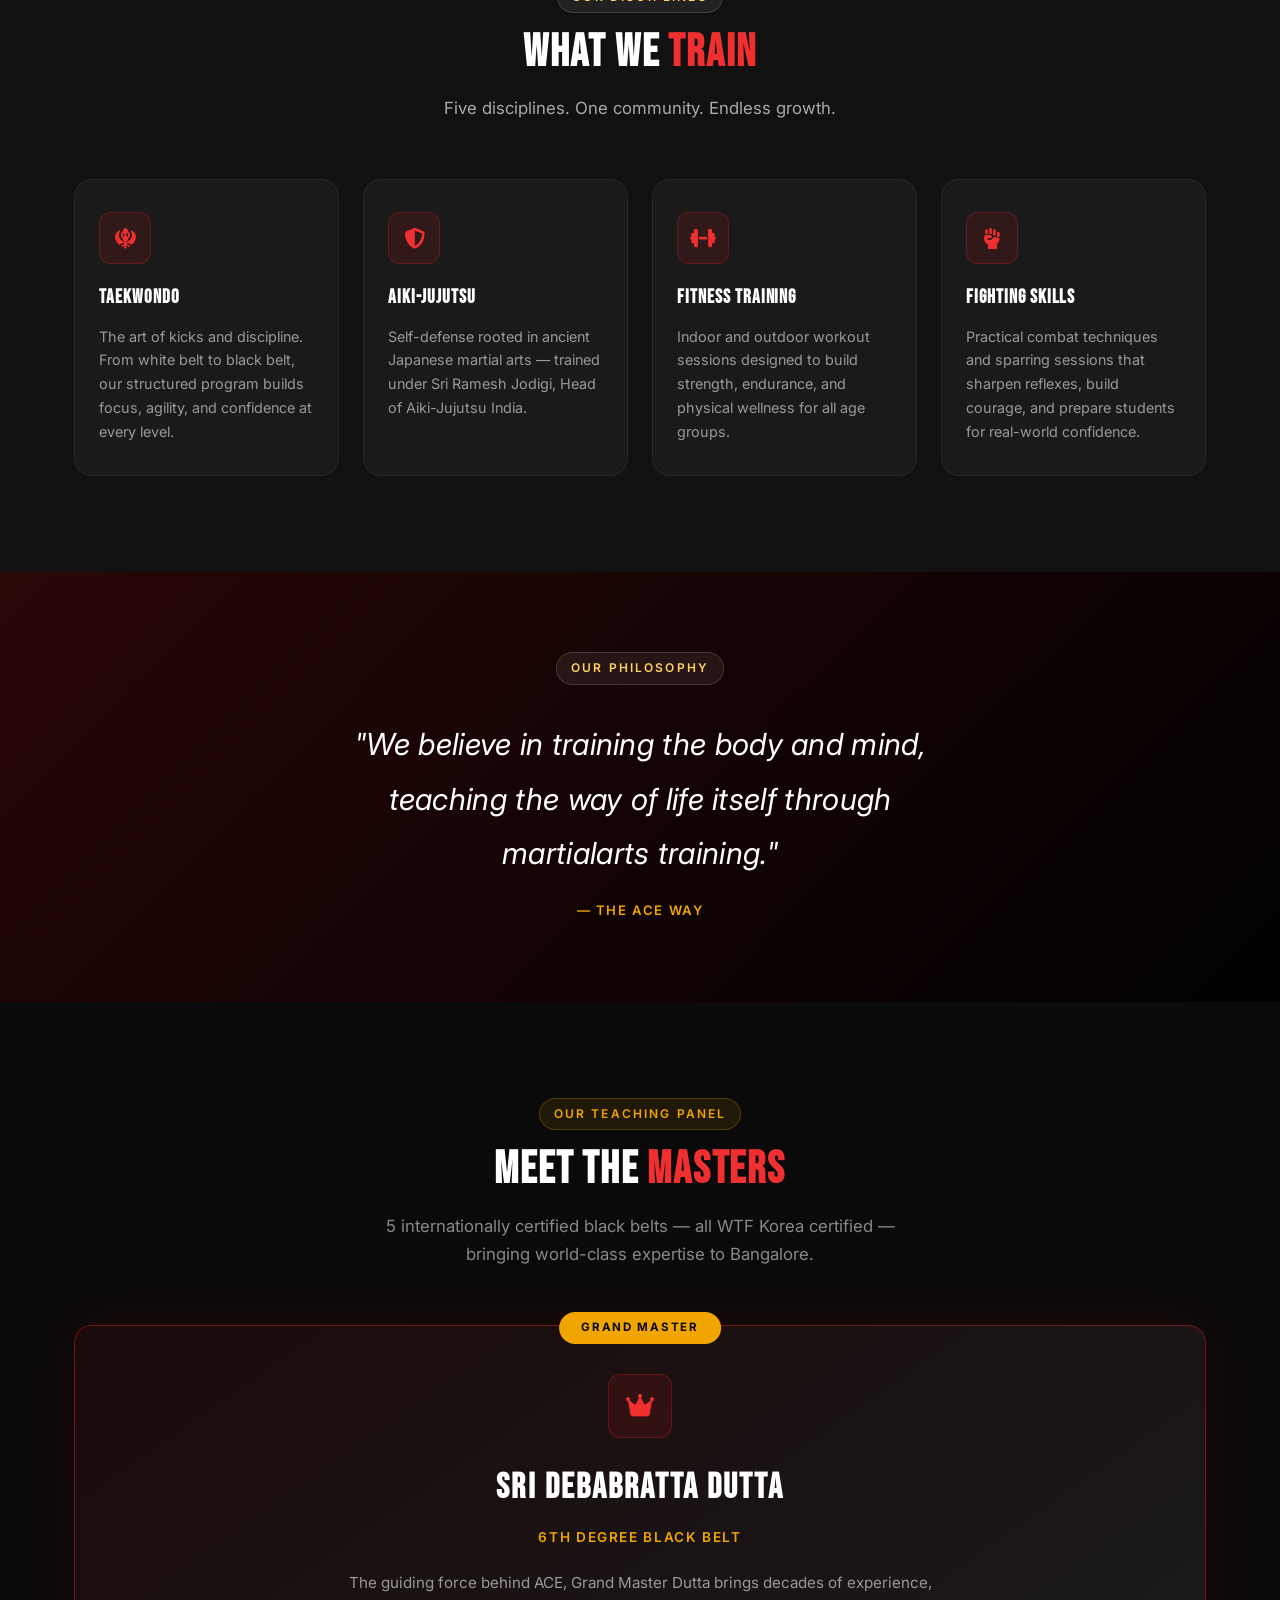
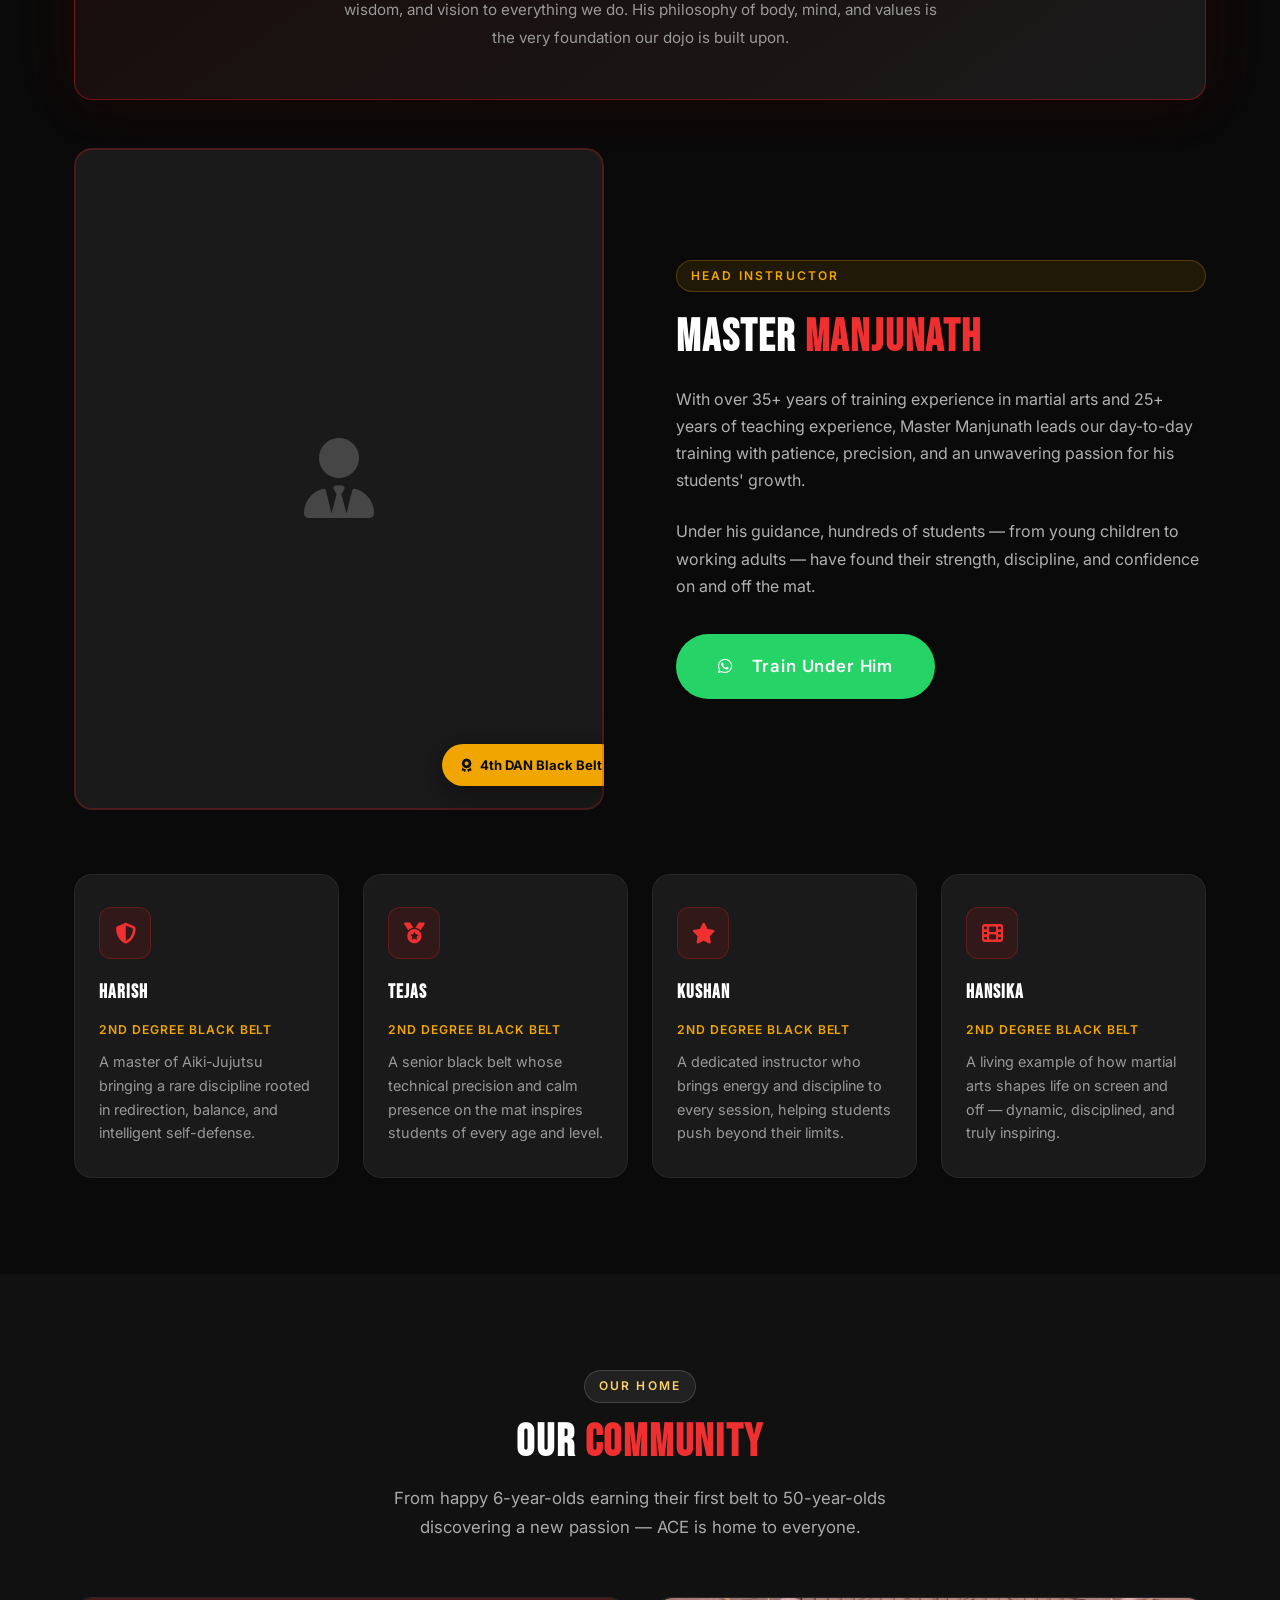
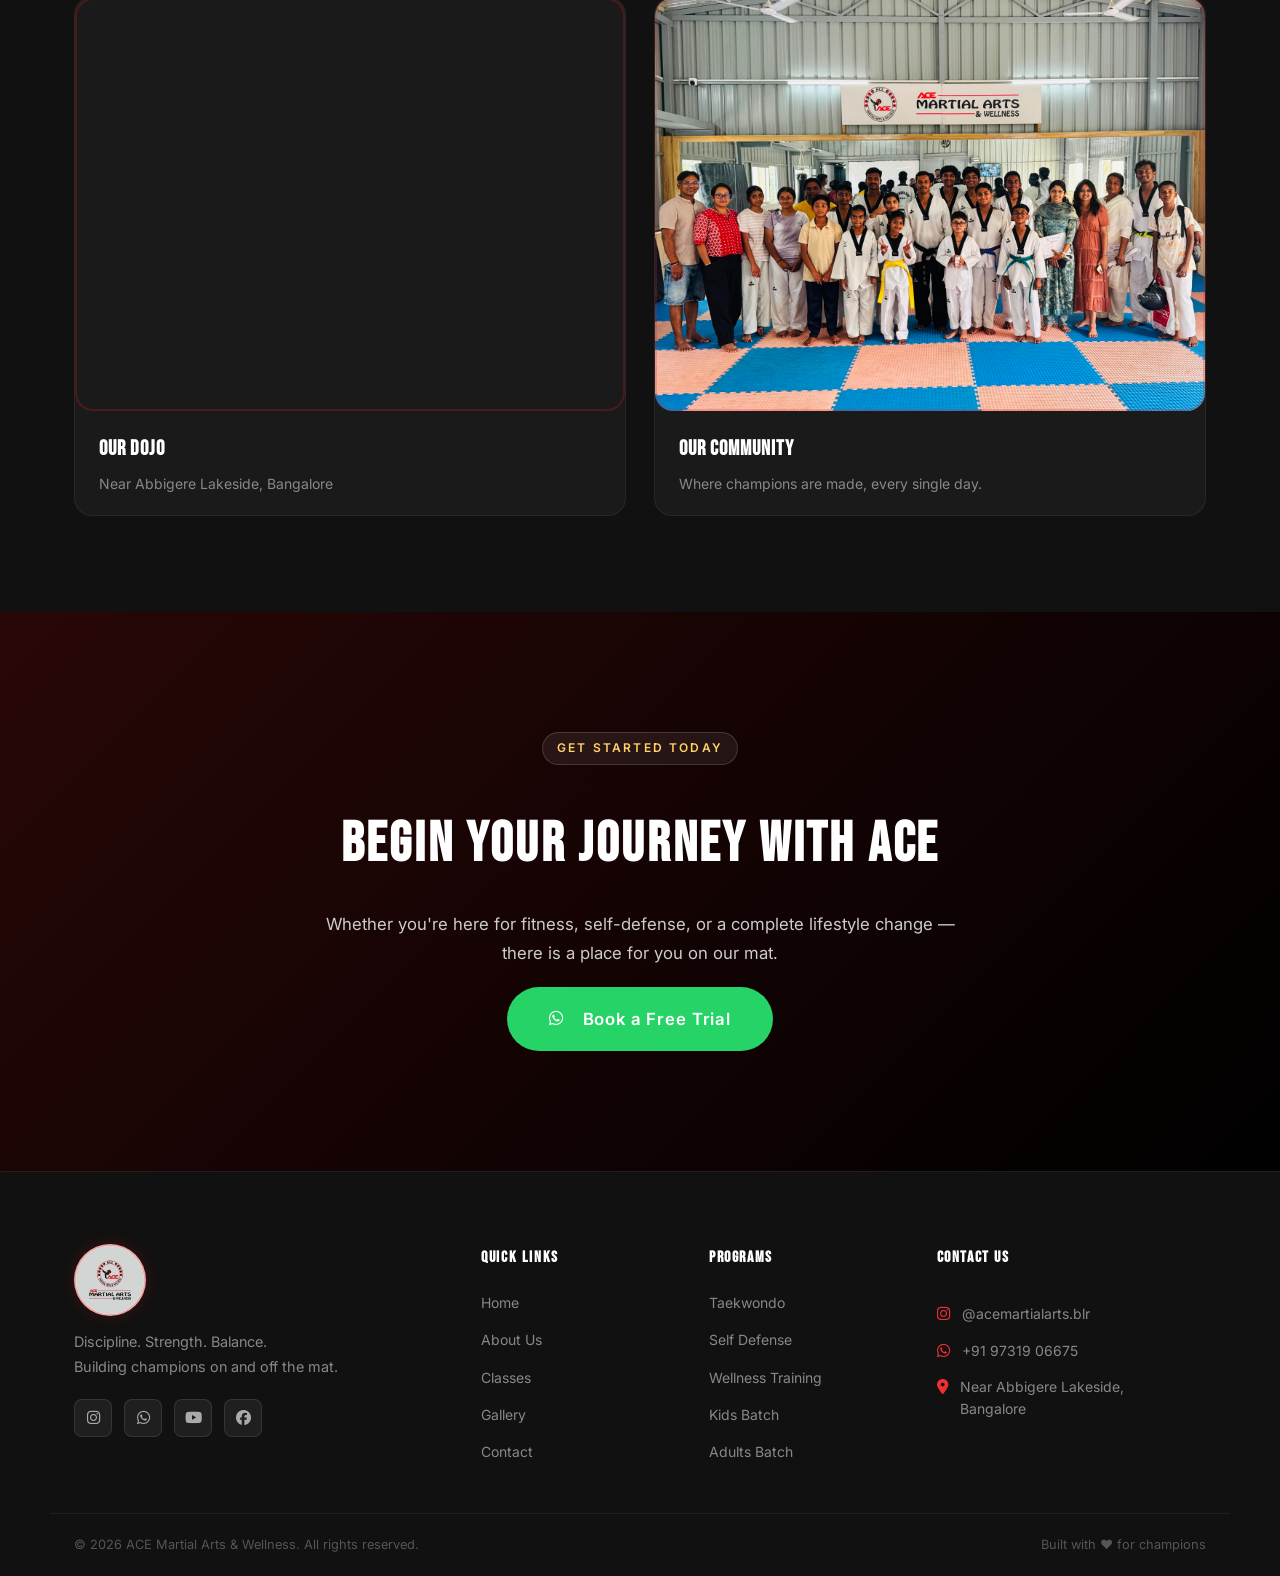
==== commit da8bc53b: "Add gallery page with bento layout and lightbox, update site images" ====
--- a/about.html
+++ b/about.html
@@ -124,8 +124,7 @@
     <div class="cta-content">
       <span class="section-tag light">Our Philosophy</span>
       <h2 style="font-size: clamp(1.3rem, 3vw, 1.9rem); font-family: var(--font-body); font-weight: 400; font-style: italic; letter-spacing: 0.01em; line-height: 1.8;">
-        "We believe in training the body, strengthening the mind, and nurturing a value system
-        that guides our students both on and off the mat."
+        "We believe in training the body and mind, teaching the way of life itself through martialarts training."
       </h2>
       <p style="color: var(--clr-gold); font-weight: 600; letter-spacing: 0.12em; text-transform: uppercase; font-size: 0.82rem;">
         — The ACE Way
@@ -177,7 +176,7 @@
           <span class="section-tag">Head Instructor</span>
           <h2 class="section-title">Master <span class="highlight">Manjunath</span></h2>
           <p class="section-body">
-            With over 20 years of teaching experience, Master Manjunath leads our day-to-day
+            With over 35+ years of training experience in martial arts and 25+ years of teaching experience, Master Manjunath leads our day-to-day
             training with patience, precision, and an unwavering passion for his students' growth.
           </p>
           <p class="section-body">
@@ -197,7 +196,7 @@
           <div class="feature-icon"><i class="fas fa-shield-halved"></i></div>
           <h3>Harish</h3>
           <p style="color: var(--clr-gold); font-size: 0.76rem; font-weight: 600; letter-spacing: 0.08em; text-transform: uppercase; margin-bottom: 10px;">
-            Head of Aiki-Jujutsu, India
+           2nd Degree Black Belt
           </p>
           <p>A master of Aiki-Jujutsu bringing a rare discipline rooted in redirection, balance, and intelligent self-defense.</p>
         </div>
@@ -206,7 +205,7 @@
           <div class="feature-icon"><i class="fas fa-medal"></i></div>
           <h3>Tejas</h3>
           <p style="color: var(--clr-gold); font-size: 0.76rem; font-weight: 600; letter-spacing: 0.08em; text-transform: uppercase; margin-bottom: 10px;">
-            5th Degree Black Belt
+            2nd Degree Black Belt
           </p>
           <p>A senior black belt whose technical precision and calm presence on the mat inspires students of every age and level.</p>
         </div>
@@ -215,7 +214,7 @@
           <div class="feature-icon"><i class="fas fa-star"></i></div>
           <h3>Kushan</h3>
           <p style="color: var(--clr-gold); font-size: 0.76rem; font-weight: 600; letter-spacing: 0.08em; text-transform: uppercase; margin-bottom: 10px;">
-            Black Belt · WTF Certified
+            2nd Degree Black Belt
           </p>
           <p>A dedicated instructor who brings energy and discipline to every session, helping students push beyond their limits.</p>
         </div>
@@ -224,7 +223,7 @@
           <div class="feature-icon"><i class="fas fa-film"></i></div>
           <h3>Hansika</h3>
           <p style="color: var(--clr-gold); font-size: 0.76rem; font-weight: 600; letter-spacing: 0.08em; text-transform: uppercase; margin-bottom: 10px;">
-            Black Belt · Celebrity Film Actor
+            2nd Degree Black Belt
           </p>
           <p>A living example of how martial arts shapes life on screen and off — dynamic, disciplined, and truly inspiring.</p>
         </div>
@@ -250,7 +249,6 @@
         <div class="feature-card" style="padding: 0; overflow: hidden;">
           <div class="intro-img-wrapper" style="aspect-ratio: 4/3; border-radius: 10px 10px 0 0;">
             <img src="images/dojo-photo.jpg" alt="Our Dojo" onerror="this.style.display='none'" />
-            <div class="intro-img-placeholder"><i class="fas fa-building"></i></div>
           </div>
           <div style="padding: 20px 24px;">
             <h3 style="font-family: var(--font-display); font-size: 1.3rem; color: var(--clr-white); letter-spacing: 0.05em; margin-bottom: 6px;">Our Dojo</h3>
@@ -261,10 +259,9 @@
         <div class="feature-card" style="padding: 0; overflow: hidden;">
           <div class="intro-img-wrapper" style="aspect-ratio: 4/3; border-radius: 10px 10px 0 0;">
             <img src="images/community-photo.jpg" alt="Training in action" onerror="this.style.display='none'" />
-            <div class="intro-img-placeholder"><i class="fas fa-users"></i></div>
           </div>
           <div style="padding: 20px 24px;">
-            <h3 style="font-family: var(--font-display); font-size: 1.3rem; color: var(--clr-white); letter-spacing: 0.05em; margin-bottom: 6px;">Training in Action</h3>
+            <h3 style="font-family: var(--font-display); font-size: 1.3rem; color: var(--clr-white); letter-spacing: 0.05em; margin-bottom: 6px;">Our Community</h3>
             <p style="font-size: 0.875rem; color: #888;">Where champions are made, every single day.</p>
           </div>
         </div>
@@ -280,7 +277,7 @@
       <span class="section-tag light">Get Started Today</span>
       <h2>Begin Your Journey with ACE</h2>
       <p>Whether you're here for fitness, self-defense, or a complete lifestyle change —<br />there is a place for you on our mat.</p>
-      <a href="https://wa.me/91XXXXXXXXXX" target="_blank" class="btn btn-whatsapp">
+      <a href="https://wa.me/919731906675" target="_blank" class="btn btn-whatsapp">
         <i class="fab fa-whatsapp"></i>&nbsp; Book a Free Trial
       </a>
     </div>
@@ -296,8 +293,8 @@
         </a>
         <p>Discipline. Strength. Balance.<br />Building champions on and off the mat.</p>
         <div class="footer-socials">
-          <a href="https://instagram.com/YOUR_HANDLE" target="_blank" aria-label="Instagram"><i class="fab fa-instagram"></i></a>
-          <a href="https://wa.me/91XXXXXXXXXX" target="_blank" aria-label="WhatsApp"><i class="fab fa-whatsapp"></i></a>
+          <a href="https://instagram.com/acemartialarts.blr" target="_blank" aria-label="Instagram"><i class="fab fa-instagram"></i></a>
+          <a href="https://wa.me/919731906675" target="_blank" aria-label="WhatsApp"><i class="fab fa-whatsapp"></i></a>
           <a href="#" aria-label="YouTube"><i class="fab fa-youtube"></i></a>
           <a href="#" aria-label="Facebook"><i class="fab fa-facebook"></i></a>
         </div>
@@ -329,11 +326,11 @@
         <h4>Contact Us</h4>
         <div class="footer-contact-item">
           <i class="fab fa-instagram"></i>
-          <a href="https://instagram.com/YOUR_HANDLE" target="_blank">@YOUR_HANDLE</a>
+          <a href="https://instagram.com/acemartialarts.blr" target="_blank">@acemartialarts.blr</a>
         </div>
         <div class="footer-contact-item">
           <i class="fab fa-whatsapp"></i>
-          <a href="https://wa.me/91XXXXXXXXXX" target="_blank">+91 XXXXX XXXXX</a>
+          <a href="https://wa.me/919731906675" target="_blank">+91 97319 06675</a>
         </div>
         <div class="footer-contact-item">
           <i class="fas fa-location-dot"></i>
--- a/css/style.css
+++ b/css/style.css
@@ -219,9 +219,9 @@
 
 /* Logo image — navbar */
 .nav-logo-img {
-  height: 52px;
+  height: 70px;
   width: auto;
-  border-radius: 50%;
+  border-radius: 90%;
   object-fit: cover;
   mix-blend-mode: screen;
   border: 2px solid rgba(220,30,30,0.5);
